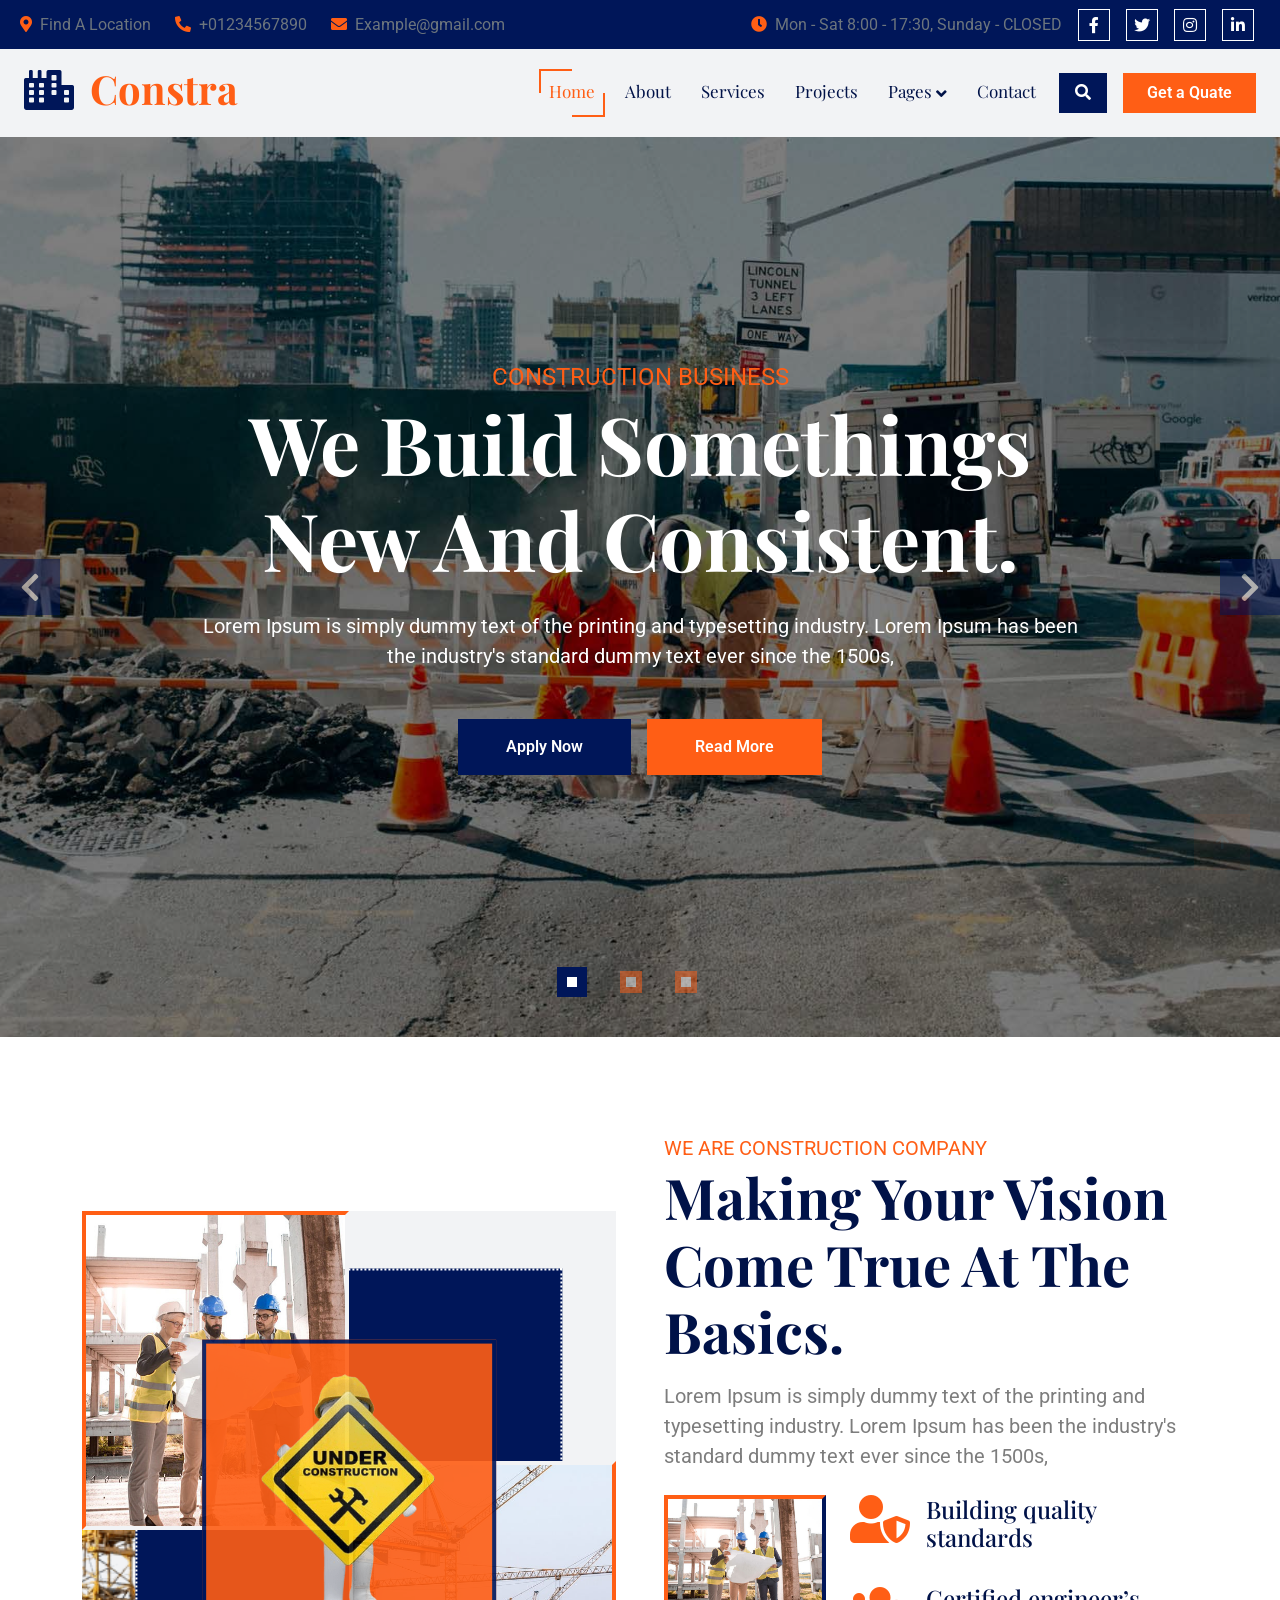
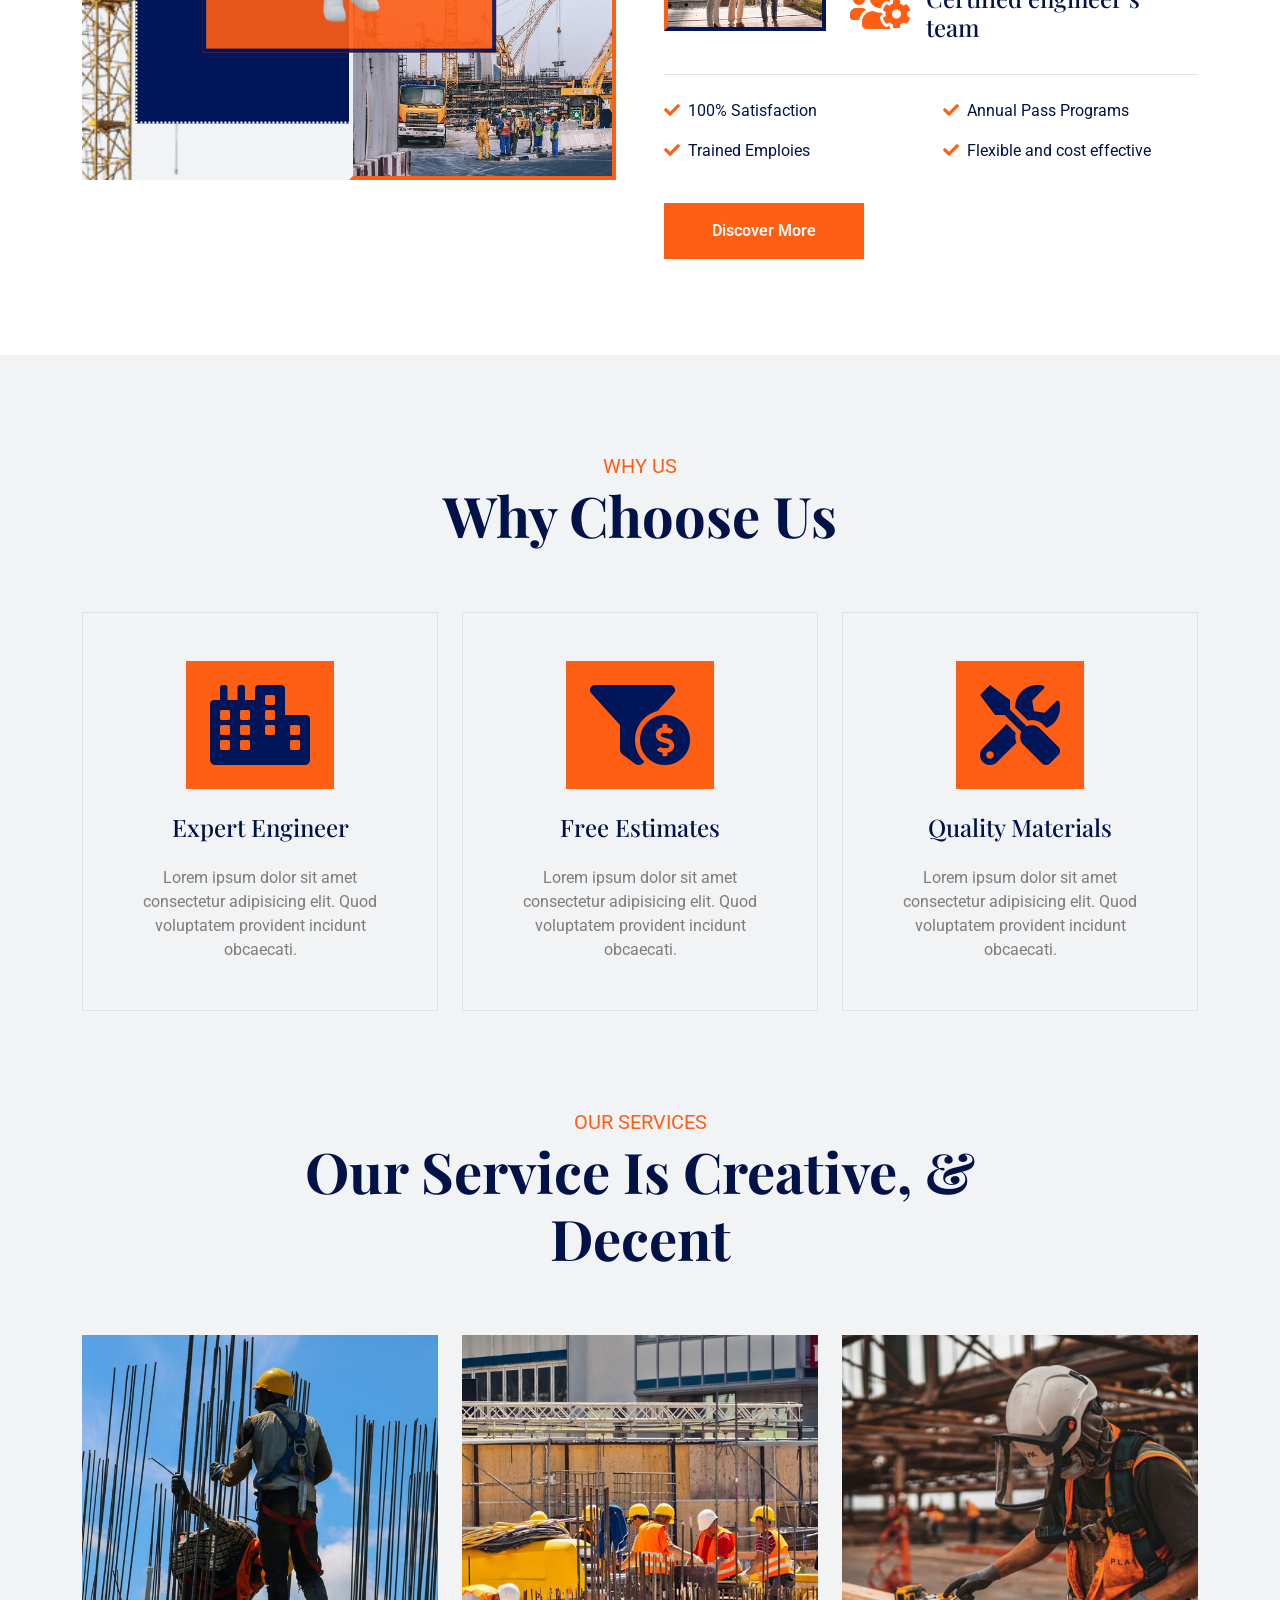
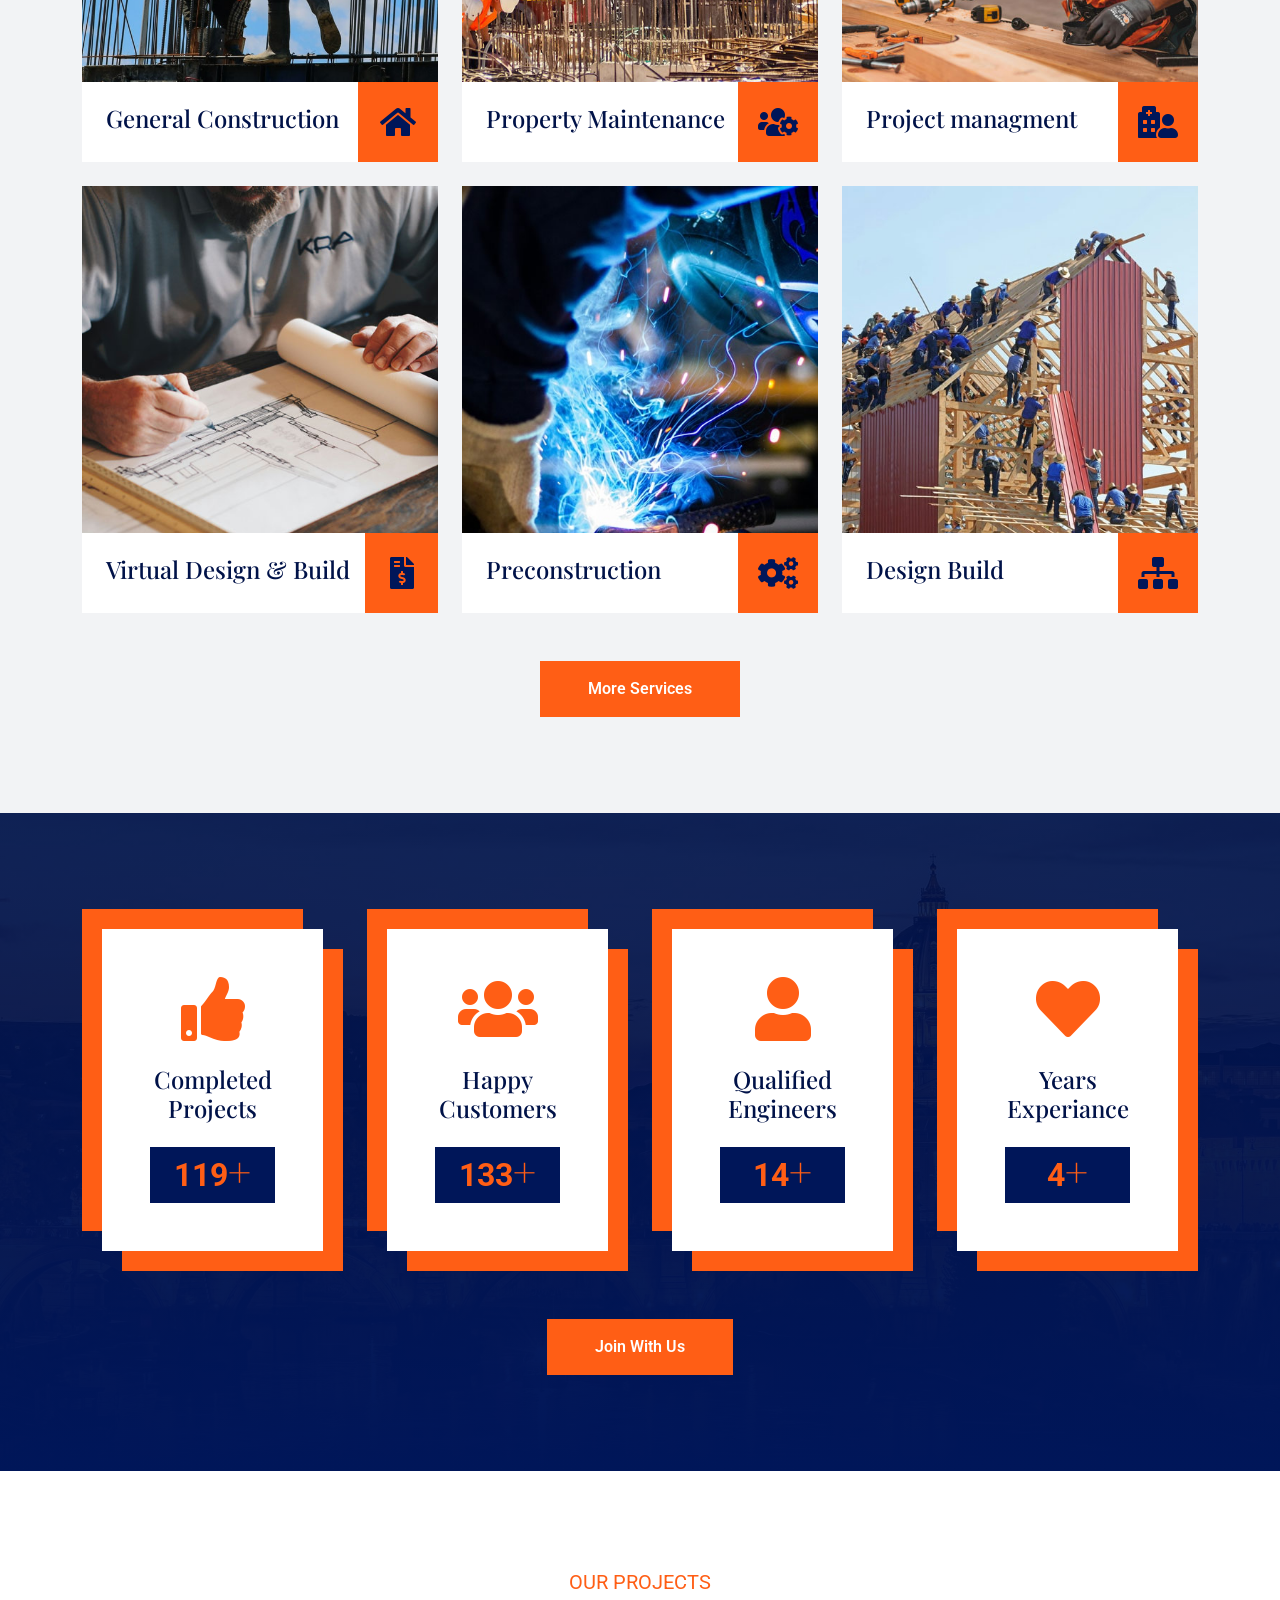
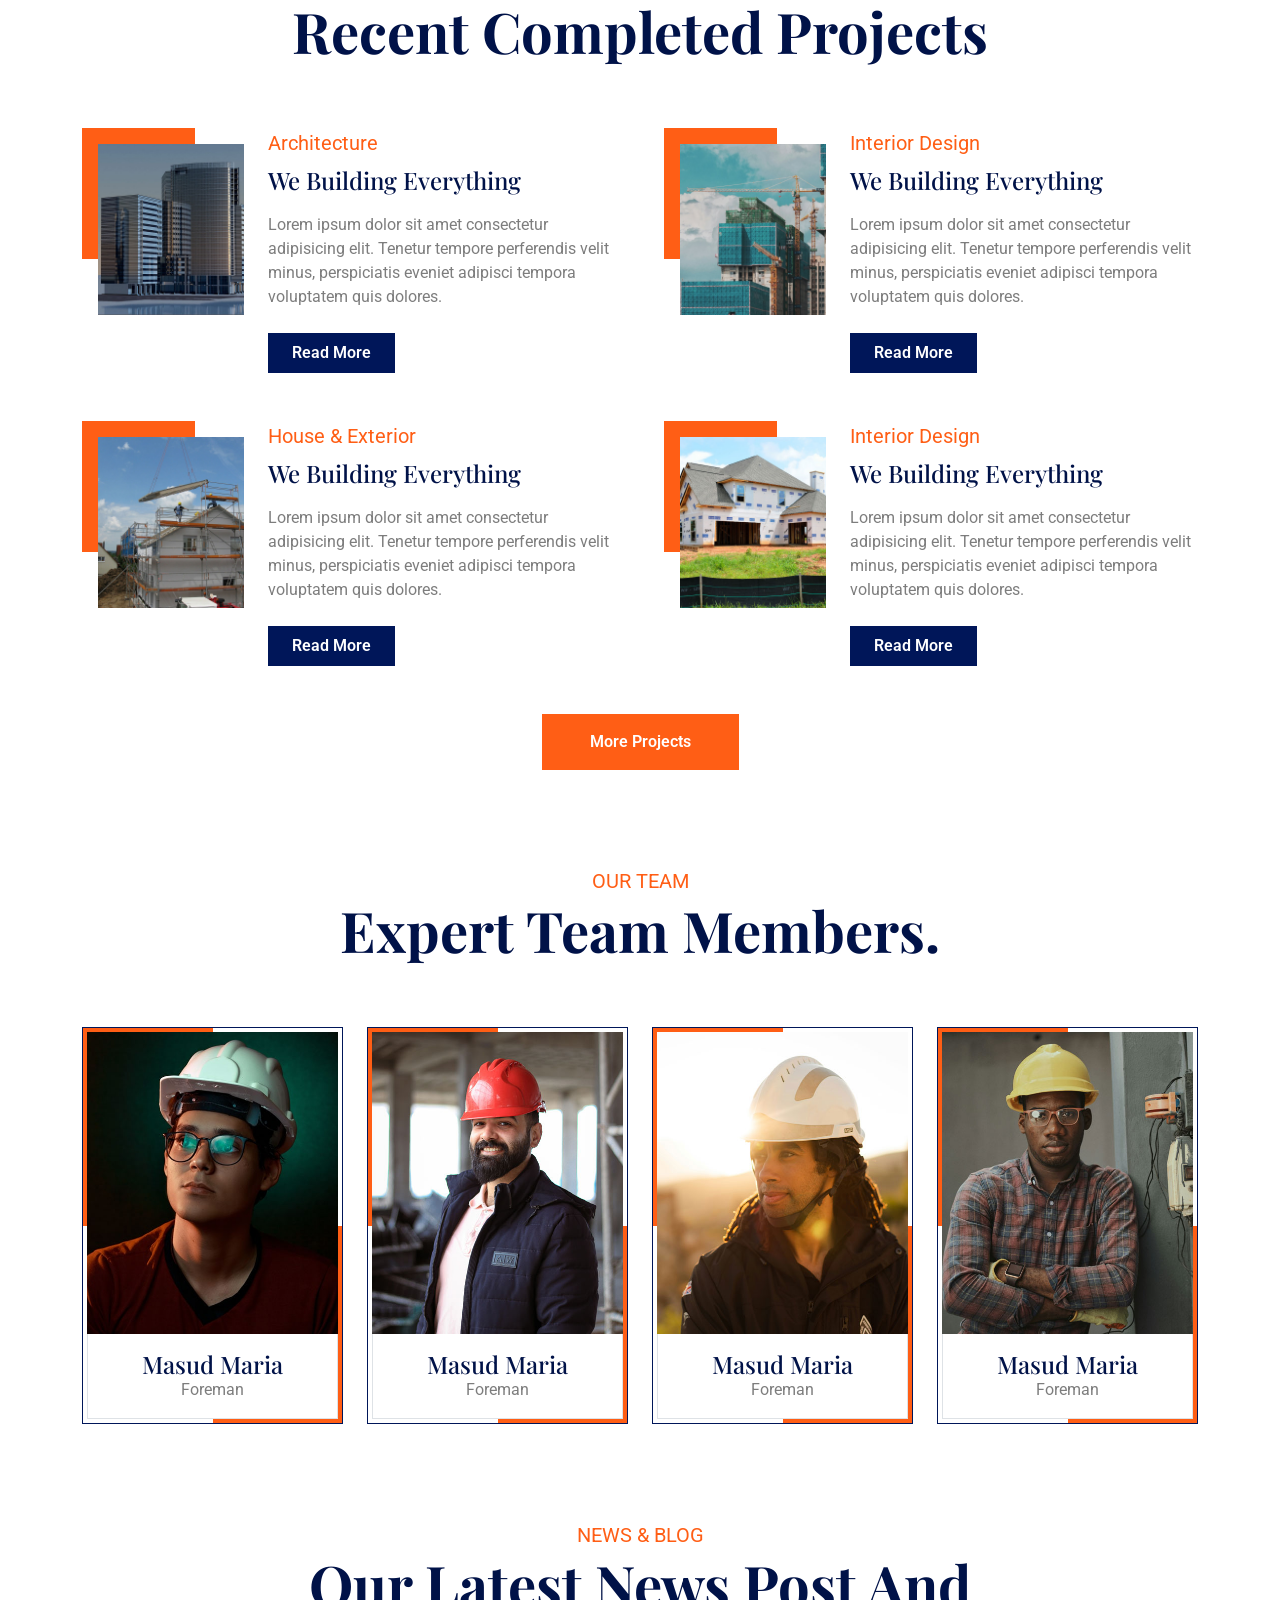
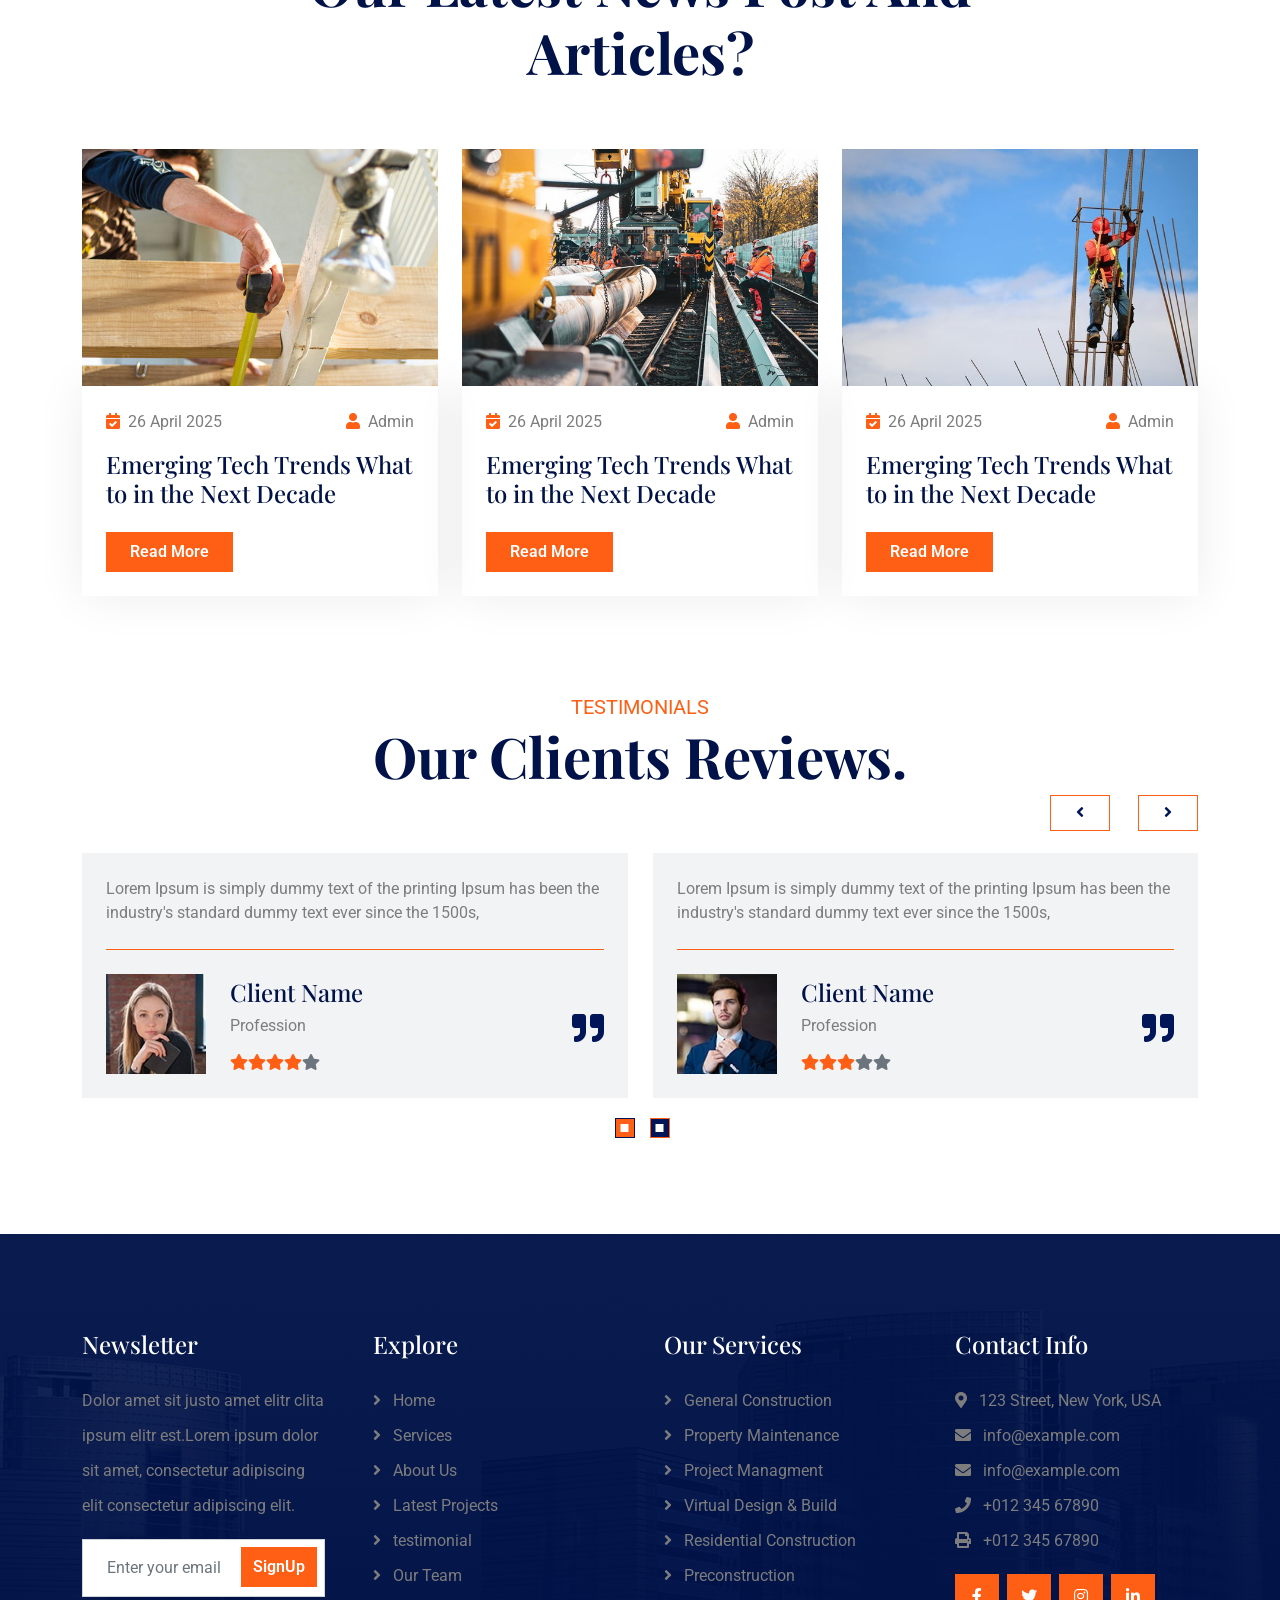
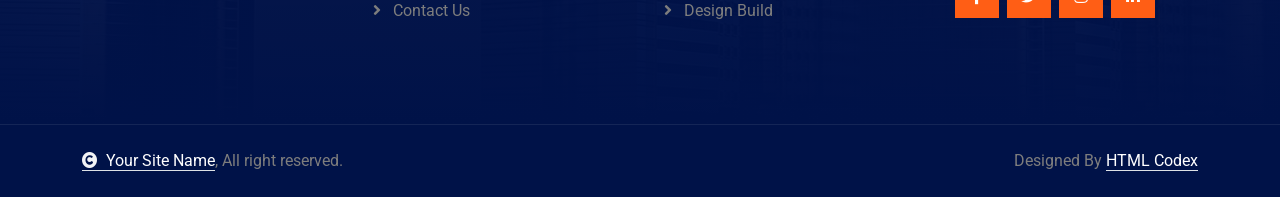
==== index.html @ 6751f4f8 "HTML HTML FILES" ====
<!DOCTYPE html>
<html lang="en">

    <head>
        <meta charset="utf-8">
        <title>Constra - Building Construction Website Template</title>
        <meta content="width=device-width, initial-scale=1.0" name="viewport">
        <meta content="" name="keywords">
        <meta content="" name="description">

        <!-- Google Web Fonts -->
        <link rel="preconnect" href="https://fonts.googleapis.com">
        <link rel="preconnect" href="https://fonts.gstatic.com" crossorigin>
        <link href="https://fonts.googleapis.com/css2?family=Playfair+Display:ital,wght@0,400..900;1,400..900&family=Roboto:wght@400;500;700&display=swap" rel="stylesheet"> 

        <!-- Icon Font Stylesheet -->
        <link rel="stylesheet" href="https://use.fontawesome.com/releases/v5.15.4/css/all.css"/>
        <link href="https://cdn.jsdelivr.net/npm/bootstrap-icons@1.4.1/font/bootstrap-icons.css" rel="stylesheet">

        <!-- Libraries Stylesheet -->
        <link rel="stylesheet" href="https://cdnjs.cloudflare.com/ajax/libs/animate.css/4.1.1/animate.min.css"/>
        <link href="lib/animate/animate.min.css" rel="stylesheet">
        <link href="lib/owlcarousel/assets/owl.carousel.min.css" rel="stylesheet">
        <link href="lib/lightbox/css/lightbox.min.css" rel="stylesheet">


        <!-- Customized Bootstrap Stylesheet -->
        <link href="css/bootstrap.min.css" rel="stylesheet">

        <!-- Template Stylesheet -->
        <link href="css/style.css" rel="stylesheet">
    </head>

    <body>

        <!-- Spinner Start -->
        <div id="spinner" class="show bg-white position-fixed translate-middle w-100 vh-100 top-50 start-50 d-flex align-items-center justify-content-center">
            <div class="spinner-border text-primary" style="width: 3rem; height: 3rem;" role="status">
                <span class="sr-only">Loading...</span>
            </div>
        </div>
        <!-- Spinner End -->


        <!-- Topbar Start -->
        <div class="container-fluid topbar d-none d-xl-block w-100">
            <div class="row gx-0 align-items-center" style="height: 45px;">
                <div class="col-lg-6 text-center text-lg-start mb-lg-0">
                    <div class="d-flex flex-wrap">
                        <a href="#" class="text-muted me-4"><i class="fas fa-map-marker-alt text-secondary me-2"></i>Find A Location</a>
                        <a href="#" class="text-muted me-4"><i class="fas fa-phone-alt text-secondary me-2"></i>+01234567890</a>
                        <a href="#" class="text-muted me-0"><i class="fas fa-envelope text-secondary me-2"></i>Example@gmail.com</a>
                    </div>
                </div>
                <div class="col-lg-6 text-center text-lg-end">
                    <div class="d-flex align-items-center justify-content-end">
                        <a href="#" class="text-muted me-3"><i class="fas fa-clock text-secondary me-2"></i>Mon - Sat 8:00 - 17:30, Sunday - CLOSED</a>
                        <a href="#" class="btn btn-primary btn-square border border-white me-3"><i class="fab fa-facebook-f"></i></a>
                        <a href="#" class="btn btn-primary btn-square border border-white me-3"><i class="fab fa-twitter"></i></a>
                        <a href="#" class="btn btn-primary btn-square border border-white me-3"><i class="fab fa-instagram"></i></a>
                        <a href="#" class="btn btn-primary btn-square border border-white me-3"><i class="fab fa-linkedin-in"></i></a>
                    </div>
                </div>
            </div>
        </div>
        <!-- Topbar End -->


        <!-- Navbar & Hero Start -->
        <div class="container-fluid sticky-top px-0">
            <nav class="navbar navbar-expand-lg navbar-dark bg-light py-3 px-4">
                <a href="index.html" class="navbar-brand p-0">
                    <h1 class="text-secondary display-6"><i class="fas fa-city text-primary me-3"></i>Constra</h1>
                    <!-- <img src="img/logo.png" alt="Logo"> -->
                </a>
                <button class="navbar-toggler" type="button" data-bs-toggle="collapse" data-bs-target="#navbarCollapse">
                    <span class="fa fa-bars"></span>
                </button>
                <div class="collapse navbar-collapse" id="navbarCollapse">
                    <div class="navbar-nav ms-auto pt-2 pt-lg-0">
                        <a href="index.html" class="nav-item nav-link active">Home</a>
                        <a href="about.html" class="nav-item nav-link">About</a>
                        <a href="service.html" class="nav-item nav-link">Services</a>
                        <a href="project.html" class="nav-item nav-link">Projects</a>
                        <div class="nav-item dropdown">
                            <a href="#" class="nav-link dropdown-toggle text-dark" data-bs-toggle="dropdown">Pages</a>
                            <div class="dropdown-menu m-lg-0">
                                <a href="feature.html" class="dropdown-item">Our Features</a>
                                <a href="blog.html" class="dropdown-item">Our Blog</a>
                                <a href="team.html" class="dropdown-item">Our Team</a>
                                <a href="testimonial.html" class="dropdown-item">Testimonial</a>
                                <a href="404.html" class="dropdown-item">404 Page</a>
                            </div>
                        </div>
                        <a href="contact.html" class="nav-item nav-link">Contact</a>
                    </div>
                    <div class="d-flex align-items-center flex-nowrap pt-3  pt-lg-0 ms-lg-2">
                        <button class="btn btn-primary py-2 px-3" data-bs-toggle="modal" data-bs-target="#searchModal"><i class="fas fa-search"></i></button>
                        <a href="#" class="btn btn-secondary py-2 px-4 ms-3 flex-wrap flex-sm-shrink-0">Get a Quate</a>
                    </div>
                </div>
            </nav>
        </div>
        <!-- Navbar & Hero End -->

        <!-- Modal Search Start -->
        <div class="modal fade" id="searchModal" tabindex="-1" aria-labelledby="exampleModalLabel" aria-hidden="true">
            <div class="modal-dialog modal-fullscreen">
                <div class="modal-content rounded-0">
                    <div class="modal-header">
                        <h4 class="modal-title mb-0" id="exampleModalLabel">Search by keyword</h4>
                        <button type="button" class="btn-close" data-bs-dismiss="modal" aria-label="Close"></button>
                    </div>
                    <div class="modal-body d-flex align-items-center">
                        <div class="input-group w-75 mx-auto d-flex">
                            <input type="search" class="form-control p-3" placeholder="keywords" aria-describedby="search-icon-1">
                            <span id="search-icon-1" class="input-group-text p-3"><i class="fa fa-search"></i></span>
                        </div>
                    </div>
                </div>
            </div>
        </div>
        <!-- Modal Search End -->

        <!-- Carousel Start -->
        <div class="container-fluid overflow-hidden px-0">
            <div id="carouselId" class="carousel slide" data-bs-ride="carousel">
                <ol class="carousel-indicators fadeInUp animate__animated" data-animation="fadeInUp" data-delay="1s" style="animation-delay: 1s;">
                    <li data-bs-target="#carouselId" data-bs-slide-to="0" class="active" aria-current="true" aria-label="First slide"></li>
                    <li data-bs-target="#carouselId" data-bs-slide-to="1" aria-label="Second slide"></li>
                    <li data-bs-target="#carouselId" data-bs-slide-to="2" aria-label="Third slide"></li>
                </ol>
                <div class="carousel-inner" role="listbox">
                    <div class="carousel-item active">
                        <img src="img/carousel-1.jpg" class="img-fluid w-100" alt="First slide"/>
                        <div class="carousel-caption">
                            <p class="text-uppercase text-secondary fs-4 mb-0 fadeInUp animate__animated" data-animation="fadeInUp" data-delay="1s" style="animation-delay: 1s;">Construction Business</p>
                            <h1 class="display-1 text-capitalize text-white mb-4 fadeInUp animate__animated" data-animation="fadeInUp" data-delay="1.3s" style="animation-delay: 1.3s;">We build somethings new and consistent.</h1>
                            <p class="mb-5 fs-5 fadeInUp animate__animated" data-animation="fadeInUp" data-delay="1.5s" style="animation-delay: 1.5s;">Lorem Ipsum is simply dummy text of the printing and typesetting industry. Lorem Ipsum has been the industry's standard dummy text ever since the 1500s, 
                            </p>
                            <div class="d-flex justify-content-center">
                                <a class="btn btn-primary d-flex py-3 px-5 me-2 flex-shrink-0 fadeInUp animate__animated" data-animation="fadeInUp" data-delay="1.5s" style="animation-delay: 1.7s;" href="#">Apply Now</a>
                                <a class="btn btn-secondary d-inline-block py-3 px-5 ms-2 flex-shrink-0 fadeInUp animate__animated" data-animation="fadeInUp" data-delay="1.5s" style="animation-delay: 1.7s;" href="#">Read More</a>
                            </div>
                        </div>
                    </div>
                    <div class="carousel-item">
                        <img src="img/carousel-2.jpg" class="img-fluid w-100" alt="Second slide"/>
                        <div class="carousel-caption">
                            <p class="text-uppercase text-secondary fs-4 mb-0 fadeInUp animate__animated" data-animation="fadeInUp" data-delay="1s" style="animation-delay: 1s;">Construction Business</p>
                            <h1 class="display-1 text-capitalize text-white mb-4 fadeInUp animate__animated" data-animation="fadeInUp" data-delay="1.3s" style="animation-delay: 1.3s;">We build somethings new and consistent.</h1>
                            <p class="mb-5 fs-5 fadeInUp animate__animated" data-animation="fadeInUp" data-delay="1.5s" style="animation-delay: 1.5s;">Lorem Ipsum is simply dummy text of the printing and typesetting industry. Lorem Ipsum has been the industry's standard dummy text ever since the 1500s, 
                            </p>
                            <div class="d-flex justify-content-center">
                                <a class="btn btn-primary d-flex py-3 px-5 me-2 flex-shrink-0 fadeInUp animate__animated" data-animation="fadeInUp" data-delay="1.5s" style="animation-delay: 1.7s;" href="#">Apply Now</a>
                                <a class="btn btn-secondary d-inline-block py-3 px-5 ms-2 flex-shrink-0 fadeInUp animate__animated" data-animation="fadeInUp" data-delay="1.5s" style="animation-delay: 1.7s;" href="#">Read More</a>
                            </div>
                        </div>
                    </div>
                    <div class="carousel-item">
                        <img src="img/carousel-3.jpg" class="img-fluid w-100" alt="Third slide"/>
                        <div class="carousel-caption">
                            <p class="text-uppercase text-secondary fs-4 mb-0 fadeInUp animate__animated" data-animation="fadeInUp" data-delay="1s" style="animation-delay: 1s;">Construction Business</p>
                            <h1 class="display-1 text-capitalize text-white mb-4 fadeInUp animate__animated" data-animation="fadeInUp" data-delay="1.3s" style="animation-delay: 1.3s;">We build somethings new and consistent.</h1>
                            <p class="mb-5 fs-5 fadeInUp animate__animated" data-animation="fadeInUp" data-delay="1.5s" style="animation-delay: 1.5s;">Lorem Ipsum is simply dummy text of the printing and typesetting industry. Lorem Ipsum has been the industry's standard dummy text ever since the 1500s, 
                            </p>
                            <div class="d-flex justify-content-center">
                                <a class="btn btn-primary d-flex py-3 px-5 me-2 flex-shrink-0 fadeInUp animate__animated" data-animation="fadeInUp" data-delay="1.5s" style="animation-delay: 1.7s;" href="#">Apply Now</a>
                                <a class="btn btn-secondary d-inline-block py-3 px-5 ms-2 flex-shrink-0 fadeInUp animate__animated" data-animation="fadeInUp" data-delay="1.5s" style="animation-delay: 1.7s;" href="#">Read More</a>
                            </div>
                        </div>
                    </div>
                </div>
                <button class="carousel-control-prev" type="button" data-bs-target="#carouselId" data-bs-slide="prev">
                    <span class="carousel-control-prev-icon btn-lg-square fadeInLeft animate__animated" aria-hidden="true" data-animation="fadeInLeft" data-delay="1.1s" style="animation-delay: 1.3s;"><i class="fas fa-chevron-left fa-2x"></i></span>
                    <span class="visually-hidden">Previous</span>
                </button>
                <button class="carousel-control-next" type="button" data-bs-target="#carouselId" data-bs-slide="next">
                    <span class="carousel-control-next-icon btn-lg-square fadeInRight animate__animated" aria-hidden="true" data-animation="fadeInRight" data-delay="1.1s" style="animation-delay: 1.3s;"><i class="fas fa-chevron-right fa-2x"></i></span>
                    <span class="visually-hidden">Next</span>
                </button>
            </div>
        </div>
        <!-- Carousel End -->

        <!-- About Start -->
        <div class="container-fluid about py-5">
            <div class="container py-5">
                <div class="row g-5 align-items-center">
                    <div class="col-xl-6 wow fadeInLeft" data-wow-delay="0.1s">
                        <div class="about-item-image d-flex">
                            <img src="img/about.jpg" class="img-1 img-fluid w-50"  alt="">
                            <img src="img/about-3.jpg" class="img-2 img-fluid w-50"  alt="">
                            <div class="about-item-image-content">
                                <img src="img/about-1.png" class="img-fluid w-100 h-100" style="object-fit: cover;" alt="">
                            </div>
                        </div>
                    </div>
                    <div class="col-xl-6 wow fadeInRight" data-wow-delay="0.1s">
                        <div class="about-item-content">
                            <p class="text-uppercase text-secondary fs-5 mb-0">WE ARE CONSTRUCTION COMPANY</p>
                            <h2 class="display-4 text-capitalize mb-3">Making your vision come true at the basics.</h2>
                            <p class="mb-4 fs-5">Lorem Ipsum is simply dummy text of the printing and typesetting industry. Lorem Ipsum has been the industry's standard dummy text ever since the 1500s, 
                            </p>
                            <div class="pb-4 mb-4 border-bottom">
                                <div class="row g-4">
                                    <div class="col-lg-4">
                                        <div class="about-item-content-img">
                                            <img src="img/about-2.jpg" class="img-fluid w-100" alt="">
                                        </div>
                                    </div>
                                    <div class="col-lg-8">
                                        <div class="d-flex mb-4">
                                            <div class="text-secondary">
                                                <i class="fas fa-user-shield fa-3x"></i>
                                            </div>
                                            <h4 class="ms-3">Building quality standards</h4>
                                        </div>
                                        <div class="d-flex">
                                            <div class="text-secondary">
                                                <i class="fas fa-users-cog fa-3x"></i>
                                            </div>
                                            <h4 class="ms-3">Certified engineer’s team</h4>
                                        </div>
                                    </div>
                                </div>
                            </div>
                            <div class="row gy-0 gx-4 justify-content-between pb-4">
                                <div class="col-lg-6">
                                    <p class="text-dark"><i class="fas fa-check text-secondary me-1"></i> 100% Satisfaction</p>
                                    <p class="text-dark"><i class="fas fa-check text-secondary me-1"></i> Trained Emploies</p>
                                </div>
                                <div class="col-lg-6">
                                    <p class="text-dark"><i class="fas fa-check text-secondary me-1"></i> Annual Pass Programs</p>
                                    <p class="text-dark mb-0"><i class="fas fa-check text-secondary me-1"></i> Flexible and cost effective</p>
                                </div>
                            </div>
                            <a class="btn btn-secondary d-inline-block py-3 px-5 me-2 flex-shrink-0 wow fadeInUp" data-wow-delay="0.1s" href="#">Discover More</a>
                        </div>
                    </div>
                </div>
            </div>
        </div>
        <!-- About End -->

        <!-- Features Start -->
        <div class="container-fluid feature bg-light py-5">
            <div class="container py-5">
                <div class="text-center mx-auto pb-5 wow fadeInUp" data-wow-delay="0.2s" style="max-width: 800px;">
                    <p class="text-uppercase text-secondary fs-5 mb-0">WHy US</p>
                    <h2 class="display-4 text-capitalize mb-3">Why Choose Us</h2>
                </div>
                <div class="row g-4">
                    <div class="col-lg-4 wow fadeInUp" data-wow-delay="0.2s">
                        <div class="feature-item text-center border p-5">
                            <div class="feature-img bg-secondary d-inline-flex p-4">
                                <i class="fas fa-city text-primary fa-5x"></i>
                            </div>
                            <a href="#" class="h4 d-block my-4">Expert Engineer</a>
                            <p class="mb-0">Lorem ipsum dolor sit amet consectetur adipisicing elit. Quod voluptatem provident incidunt obcaecati.</p>
                        </div>
                    </div>
                    <div class="col-lg-4 wow fadeInUp" data-wow-delay="0.4s">
                        <div class="feature-item text-center border p-5">
                            <div class="feature-img bg-secondary d-inline-flex p-4">
                                <i class="fas fa-funnel-dollar text-primary fa-5x"></i>
                            </div>
                            <a href="#" class="h4 d-block my-4">Free Estimates</a>
                            <p class="mb-0">Lorem ipsum dolor sit amet consectetur adipisicing elit. Quod voluptatem provident incidunt obcaecati.</p>
                        </div>
                    </div>
                    <div class="col-lg-4 wow fadeInUp" data-wow-delay="0.6s">
                        <div class="feature-item text-center border p-5">
                            <div class="feature-img bg-secondary d-inline-flex p-4">
                                <i class="fas fa-tools text-primary fa-5x"></i>
                            </div>
                            <a href="#" class="h4 d-block my-4">Quality Materials</a>
                            <p class="mb-0">Lorem ipsum dolor sit amet consectetur adipisicing elit. Quod voluptatem provident incidunt obcaecati.</p>
                        </div>
                    </div>
                </div>
            </div>
        </div>
        <!-- Features End -->


        <!-- Services Start -->
        <div class="container-fluid service bg-light pb-5">
            <div class="container pb-5">
                <div class="text-center mx-auto pb-5 wow fadeInUp" data-wow-delay="0.2s" style="max-width: 800px;">
                    <p class="text-uppercase text-secondary fs-5 mb-0">Our Services</p>
                    <h2 class="display-4 text-capitalize mb-3">our service is creative, & decent</h2>
                </div>
                <div class="row g-4">
                    <div class="col-lg-4 wow fadeInUp" data-wow-delay="0.2s">
                        <div class="service-item">
                            <div class="service-img">
                                <img src="img/service-1.jpg" class="img-fluid w-100" alt="Image">
                            </div>
                            <div class="service-content text-center p-4">
                                <div class="bg-secondary btn-xl-square mx-auto" style="width: 120px; height: 120px;">
                                    <i class="fas fa-home text-primary fa-4x"></i>
                                </div>
                                <a href="#" class="d-block fs-4 my-4">General Construction</a>
                                <p class="text-white mb-4">Lorem ipsum dolor sit amet consectetur adipisicing elit. Mollitia, minima!</p>
                                <a class="btn btn-secondary py-2 px-4" href="#">Read More</a>
                            </div>
                            <div class="service-tytle">
                                <div class="d-flex align-items-center ps-4 w-100">
                                    <h4>General Construction</h4>
                                </div>
                                <div class="btn-xl-square bg-secondary p-4" style="width: 80px; height: 80px;">
                                    <i class="fas fa-home text-primary fa-2x"></i>
                                </div>
                            </div>
                        </div>
                    </div>
                    <div class="col-lg-4 wow fadeInUp" data-wow-delay="0.4s">
                        <div class="service-item">
                            <div class="service-img">
                                <img src="img/service-2.jpg" class="img-fluid w-100" alt="Image">
                            </div>
                            <div class="service-content text-center p-4">
                                <div class="bg-secondary btn-xl-square mx-auto" style="width: 120px; height: 120px;">
                                    <i class="fas fa-users-cog text-primary fa-4x"></i>
                                </div>
                                <a href="#" class="d-block fs-4 my-4">Property Maintenance</a>
                                <p class="text-white mb-4">Lorem ipsum dolor sit amet consectetur adipisicing elit. Mollitia, minima!</p>
                                <a class="btn btn-secondary py-2 px-4" href="#">Read More</a>
                            </div>
                            <div class="service-tytle">
                                <div class="d-flex align-items-center justify-content-start ps-4 w-100">
                                    <h4>Property Maintenance</h4>
                                </div>
                                <div class="btn-xl-square bg-secondary p-4" style="width: 80px; height: 80px;">
                                    <i class="fas fa-users-cog text-primary fa-2x"></i>
                                </div>
                            </div>
                        </div>
                    </div>
                    <div class="col-lg-4 wow fadeInUp" data-wow-delay="0.6s">
                        <div class="service-item">
                            <div class="service-img">
                                <img src="img/service-3.jpg" class="img-fluid w-100" alt="Image">
                            </div>
                            <div class="service-content text-center p-4">
                                <div class="bg-secondary btn-xl-square mx-auto" style="width: 120px; height: 120px;">
                                    <i class="fas fa-hospital-user text-primary fa-4x"></i>
                                </div>
                                <a href="#" class="d-block fs-4 my-4">Project managment</a>
                                <p class="text-white mb-4">Lorem ipsum dolor sit amet consectetur adipisicing elit. Mollitia, minima!</p>
                                <a class="btn btn-secondary py-2 px-4" href="#">Read More</a>
                            </div>
                            <div class="service-tytle">
                                <div class="d-flex align-items-center justify-content-start ps-4 w-100">
                                    <h4>Project managment</h4>
                                </div>
                                <div class="btn-xl-square bg-secondary p-4" style="width: 80px; height: 80px;">
                                    <i class="fas fa-hospital-user text-primary fa-2x"></i>
                                </div>
                            </div>
                        </div>
                    </div>
                    <div class="col-lg-4 wow fadeInUp" data-wow-delay="0.2s">
                        <div class="service-item">
                            <div class="service-img">
                                <img src="img/service-4.jpg" class="img-fluid w-100" alt="Image">
                            </div>
                            <div class="service-content text-center p-4">
                                <div class="bg-secondary btn-xl-square mx-auto" style="width: 100px; height: 100px;">
                                    <i class="fas fa-file-invoice-dollar text-primary fa-4x"></i>
                                </div>
                                <a href="#" class="d-block fs-4 my-4">Virtual Design & Build</a>
                                <p class="text-white mb-4">Lorem ipsum dolor sit amet consectetur adipisicing elit. Mollitia, minima!</p>
                                <a class="btn btn-secondary py-2 px-4" href="#">Read More</a>
                            </div>
                            <div class="service-tytle">
                                <div class="d-flex align-items-center justify-content-start ps-4 w-100">
                                    <h4>Virtual Design & Build</h4>
                                </div>
                                <div class="btn-xl-square bg-secondary p-4" style="width: 80px; height: 80px;">
                                    <i class="fas fa-file-invoice-dollar text-primary fa-2x"></i>
                                </div>
                            </div>
                        </div>
                    </div>
                    <div class="col-lg-4 wow fadeInUp" data-wow-delay="0.4s">
                        <div class="service-item">
                            <div class="service-img">
                                <img src="img/service-5.jpg" class="img-fluid w-100" alt="Image">
                            </div>
                            <div class="service-content text-center p-4">
                                <div class="bg-secondary btn-xl-square mx-auto" style="width: 100px; height: 100px;">
                                    <i class="fas fa-cogs text-primary fa-4x"></i>
                                </div>
                                <a href="#" class="d-block fs-4 my-4">Preconstruction</a>
                                <p class="text-white mb-4">Lorem ipsum dolor sit amet consectetur adipisicing elit. Mollitia, minima!</p>
                                <a class="btn btn-secondary py-2 px-4" href="#">Read More</a>
                            </div>
                            <div class="service-tytle">
                                <div class="d-flex align-items-center justify-content-start ps-4 w-100">
                                    <h4>Preconstruction</h4>
                                </div>
                                <div class="btn-xl-square bg-secondary p-4" style="width: 80px; height: 80px;">
                                    <i class="fas fa-cogs text-primary fa-2x"></i>
                                </div>
                            </div>
                        </div>
                    </div>
                    <div class="col-lg-4 wow fadeInUp" data-wow-delay="0.6s">
                        <div class="service-item">
                            <div class="service-img">
                                <img src="img/service-6.jpg" class="img-fluid w-100" alt="Image">
                            </div>
                            <div class="service-content text-center p-4">
                                <div class="bg-secondary btn-xl-square mx-auto" style="width: 100px; height: 100px;">
                                    <i class="fas fa-sitemap text-primary fa-4x"></i>
                                </div>
                                <a href="#" class="d-block fs-4 my-4">Design Build</a>
                                <p class="text-white mb-4">Lorem ipsum dolor sit amet consectetur adipisicing elit. Mollitia, minima!</p>
                                <a class="btn btn-secondary py-2 px-4" href="#">Read More</a>
                            </div>
                            <div class="service-tytle">
                                <div class="d-flex align-items-center justify-content-start ps-4 w-100">
                                    <h4>Design Build</h4>
                                </div>
                                <div class="btn-xl-square bg-secondary p-4" style="width: 80px; height: 80px;">
                                    <i class="fas fa-sitemap text-primary fa-2x"></i>
                                </div>
                            </div>
                        </div>
                    </div>
                    <div class="col-12 text-center wow fadeInUp" data-wow-delay="0.2s">
                        <a class="btn btn-secondary py-3 px-5 mt-4" href="#">More Services</a>
                    </div>
                </div>
            </div>
        </div>
        <!-- Services End -->

        <!-- Fact Counter -->
        <div class="container-fluid counter py-5">
            <div class="container py-5">
                <div class="row g-4">
                    <div class="col-lg-6 col-xl-3 wow fadeInUp" data-wow-delay="0.2s">
                        <div class="counter-box">
                            <div class="counter-item">
                                <div class="counter-item-style"></div>
                                <div class="counter-item-inner p-5">
                                    <i class="fas fa-thumbs-up fa-4x text-secondary"></i>
                                    <h4 class="text-dark my-4">Completed Projects</h4>
                                    <div class="counter-counting">
                                        <span class="text-secondary fs-2 fw-bold" data-toggle="counter-up">456</span>
                                        <span class="h1 fw-bold text-secondary">+</span>
                                    </div>
                                </div>
                            </div>
                        </div>
                    </div>
                    <div class="col-lg-6 col-xl-3 wow fadeInUp" data-wow-delay="0.4s">
                        <div class="counter-box">
                            <div class="counter-item">
                                <div class="counter-item-style"></div>
                                <div class="counter-item-inner p-5">
                                    <i class="fas fa-users fa-4x text-secondary"></i>
                                    <h4 class="text-dark my-4">Happy Customers</h4>
                                    <div class="counter-counting">
                                        <span class="text-secondary fs-2 fw-bold" data-toggle="counter-up">513</span>
                                        <span class="h1 fw-bold text-secondary">+</span>
                                    </div>
                                </div>
                            </div>
                        </div>
                    </div>
                    <div class="col-lg-6 col-xl-3 wow fadeInUp" data-wow-delay="0.6s">
                        <div class="counter-box">
                            <div class="counter-item">
                                <div class="counter-item-style"></div>
                                <div class="counter-item-inner p-5">
                                    <i class="fas fa-user fa-4x text-secondary"></i>
                                    <h4 class="text-dark my-4">Qualified Engineers</h4>
                                    <div class="counter-counting">
                                        <span class="text-secondary fs-2 fw-bold" data-toggle="counter-up">53</span>
                                        <span class="h1 fw-bold text-secondary">+</span>
                                    </div>
                                </div>
                            </div>
                        </div>
                    </div>
                    <div class="col-lg-6 col-xl-3 wow fadeInUp" data-wow-delay="0.8s">
                        <div class="counter-box">
                            <div class="counter-item">
                                <div class="counter-item-style"></div>
                                <div class="counter-item-inner p-5">
                                    <i class="fas fa-heart fa-4x text-secondary"></i>
                                    <h4 class="text-dark my-4">Years Experiance</h4>
                                    <div class="counter-counting">
                                        <span class="text-secondary fs-2 fw-bold" data-toggle="counter-up">17</span>
                                        <span class="h1 fw-bold text-secondary">+</span>
                                    </div>
                                </div>
                            </div>
                        </div>
                    </div>
                    <div class="col-12 text-center pt-4 wow fadeInUp" data-wow-delay="0.9s">
                        <a class="counter-btn btn btn-secondary py-3 px-5" href="#">Join With Us</a>
                    </div>
                </div>
            </div>
        </div>
        <!-- Fact Counter -->

        <!-- Projects Start -->
        <div class="container-fluid project py-5">
            <div class="container py-5">
                <div class="text-center mx-auto pb-5 wow fadeInUp" data-wow-delay="0.2s" style="max-width: 800px;">
                    <p class="text-uppercase text-secondary fs-5 mb-0">Our Projects</p>
                    <h2 class="display-4 text-capitalize mb-3">Recent Completed Projects</h2>
                </div>
                <div class="row g-5">
                    <div class="col-lg-6 wow fadeInUp" data-wow-delay="0.2s">
                        <div class="project-item">
                            <div class="row g-4">
                                <div class="col-md-4">
                                    <div class="project-img">
                                        <img src="img/project-1.jpg" class="img-fluid w-100 pt-3 ps-3" alt="">
                                    </div>
                                </div>
                                <div class="col-md-8">
                                    <div class="project-content mb-4">
                                        <p class="fs-5 text-secondary mb-2">Architecture</p>
                                        <a href="#" class="h4">We Building Everything</a>
                                        <p class="mb-0 mt-3">Lorem ipsum dolor sit amet consectetur adipisicing elit. Tenetur tempore perferendis velit minus, perspiciatis eveniet adipisci tempora voluptatem quis dolores.</p>
                                    </div>
                                    <a class="btn btn-primary py-2 px-4" href="#">Read More</a>
                                </div>
                            </div>
                        </div>
                    </div>
                    <div class="col-lg-6 wow fadeInUp" data-wow-delay="0.4s">
                        <div class="project-item">
                            <div class="row g-4">
                                <div class="col-md-4">
                                    <div class="project-img">
                                        <img src="img/project-2.jpg" class="img-fluid w-100 pt-3 ps-3" alt="">
                                    </div>
                                </div>
                                <div class="col-md-8">
                                    <div class="project-content mb-4">
                                        <p class="fs-5 text-secondary mb-2">Interior Design</p>
                                        <a href="#" class="h4">We Building Everything</a>
                                        <p class="mb-0 mt-3">Lorem ipsum dolor sit amet consectetur adipisicing elit. Tenetur tempore perferendis velit minus, perspiciatis eveniet adipisci tempora voluptatem quis dolores.</p>
                                    </div>
                                    <a class="btn btn-primary py-2 px-4" href="#">Read More</a>
                                </div>
                            </div>
                        </div>
                    </div>
                    <div class="col-lg-6 wow fadeInUp" data-wow-delay="0.2s">
                        <div class="project-item">
                            <div class="row g-4">
                                <div class="col-md-4">
                                    <div class="project-img">
                                        <img src="img/project-3.jpg" class="img-fluid w-100 pt-3 ps-3" alt="">
                                    </div>
                                </div>
                                <div class="col-md-8">
                                    <div class="project-content mb-4">
                                        <p class="fs-5 text-secondary mb-2">House & Exterior</p>
                                        <a href="#" class="h4">We Building Everything</a>
                                        <p class="mb-0 mt-3">Lorem ipsum dolor sit amet consectetur adipisicing elit. Tenetur tempore perferendis velit minus, perspiciatis eveniet adipisci tempora voluptatem quis dolores.</p>
                                    </div>
                                    <a class="btn btn-primary py-2 px-4" href="#">Read More</a>
                                </div>
                            </div>
                        </div>
                    </div>
                    <div class="col-lg-6 wow fadeInUp" data-wow-delay="0.4s">
                        <div class="project-item">
                            <div class="row g-4">
                                <div class="col-md-4">
                                    <div class="project-img">
                                        <img src="img/project-4.jpg" class="img-fluid w-100 pt-3 ps-3" alt="">
                                    </div>
                                </div>
                                <div class="col-md-8">
                                    <div class="project-content mb-4">
                                        <p class="fs-5 text-secondary mb-2">Interior Design</p>
                                        <a href="#" class="h4">We Building Everything</a>
                                        <p class="mb-0 mt-3">Lorem ipsum dolor sit amet consectetur adipisicing elit. Tenetur tempore perferendis velit minus, perspiciatis eveniet adipisci tempora voluptatem quis dolores.</p>
                                    </div>
                                    <a class="btn btn-primary py-2 px-4" href="#">Read More</a>
                                </div>
                            </div>
                        </div>
                    </div>
                    <div class="col-12 text-center wow fadeInUp" data-wow-delay="0.2s">
                        <a class="btn btn-secondary py-3 px-5" href="#">More Projects</a>
                    </div>
                </div>
            </div>
        </div>
        <!-- Projects End -->

        <!-- Team Start -->
        <div class="container-fluid team pb-5">
            <div class="container pb-5">
                <div class="text-center mx-auto pb-5 wow fadeInUp" data-wow-delay="0.2s" style="max-width: 800px;">
                    <p class="text-uppercase text-secondary fs-5 mb-0">Our Team</p>
                    <h2 class="display-4 text-capitalize mb-3">Expert team members.</h2>
                </div>
                <div class="row g-4">
                    <div class="col-lg-3 wow fadeInUp" data-wow-delay="0.2s">
                        <div class="team-item border border-primary p-1">
                            <div class="team-border-style-1"></div>
                            <div class="team-border-style-2"></div>
                            <div class="team-border-style-3"></div>
                            <div class="team-border-style-4"></div>
                            <div class="team-img">
                                <img src="img/team-1.jpg" class="img-fluid w-100" alt="">
                                <div class="team-icon d-flex justify-content-around">
                                    <a class="btn btn-secondary btn-md-square text-white mx-3" href=""><i class="fab fa-facebook-f"></i></a>
                                    <a class="btn btn-secondary btn-md-square text-white me-3" href=""><i class="fab fa-twitter"></i></a>
                                    <a class="btn btn-secondary btn-md-square text-white me-3" href=""><i class="fab fa-linkedin-in"></i></a>
                                    <a class="btn btn-secondary btn-md-square text-white me-3" href=""><i class="fab fa-instagram"></i></a>
                                </div>
                            </div>
                            <div class="text-center border border-top-0 bg-white py-3">
                                <h4 class="mb-0">Masud Maria</h4>
                                <p class="mb-0">Foreman</p>
                            </div>
                        </div>
                    </div>
                    <div class="col-lg-3 wow fadeInUp" data-wow-delay="0.4s">
                        <div class="team-item border border-primary p-1">
                            <div class="team-border-style-1"></div>
                            <div class="team-border-style-2"></div>
                            <div class="team-border-style-3"></div>
                            <div class="team-border-style-4"></div>
                            <div class="team-img">
                                <img src="img/team-2.jpg" class="img-fluid w-100" alt="">
                                <div class="team-icon d-flex justify-content-around">
                                    <a class="btn btn-secondary btn-md-square text-white mx-3" href=""><i class="fab fa-facebook-f"></i></a>
                                    <a class="btn btn-secondary btn-md-square text-white me-3" href=""><i class="fab fa-twitter"></i></a>
                                    <a class="btn btn-secondary btn-md-square text-white me-3" href=""><i class="fab fa-linkedin-in"></i></a>
                                    <a class="btn btn-secondary btn-md-square text-white me-3" href=""><i class="fab fa-instagram"></i></a>
                                </div>
                            </div>
                            <div class="text-center border border-top-0 bg-white py-3">
                                <h4 class="mb-0">Masud Maria</h4>
                                <p class="mb-0">Foreman</p>
                            </div>
                        </div>
                    </div>
                    <div class="col-lg-3 wow fadeInUp" data-wow-delay="0.6s">
                        <div class="team-item border border-primary p-1">
                            <div class="team-border-style-1"></div>
                            <div class="team-border-style-2"></div>
                            <div class="team-border-style-3"></div>
                            <div class="team-border-style-4"></div>
                            <div class="team-img">
                                <img src="img/team-3.jpg" class="img-fluid w-100" alt="">
                                <div class="team-icon d-flex justify-content-around">
                                    <a class="btn btn-secondary btn-md-square text-white mx-3" href=""><i class="fab fa-facebook-f"></i></a>
                                    <a class="btn btn-secondary btn-md-square text-white me-3" href=""><i class="fab fa-twitter"></i></a>
                                    <a class="btn btn-secondary btn-md-square text-white me-3" href=""><i class="fab fa-linkedin-in"></i></a>
                                    <a class="btn btn-secondary btn-md-square text-white me-3" href=""><i class="fab fa-instagram"></i></a>
                                </div>
                            </div>
                            <div class="text-center border border-top-0 bg-white py-3">
                                <h4 class="mb-0">Masud Maria</h4>
                                <p class="mb-0">Foreman</p>
                            </div>
                        </div>
                    </div>
                    <div class="col-lg-3 wow fadeInUp" data-wow-delay="0.8s">
                        <div class="team-item border border-primary p-1">
                            <div class="team-border-style-1"></div>
                            <div class="team-border-style-2"></div>
                            <div class="team-border-style-3"></div>
                            <div class="team-border-style-4"></div>
                            <div class="team-img">
                                <img src="img/team-4.jpg" class="img-fluid w-100" alt="">
                                <div class="team-icon d-flex justify-content-around">
                                    <a class="btn btn-secondary btn-md-square text-white mx-3" href=""><i class="fab fa-facebook-f"></i></a>
                                    <a class="btn btn-secondary btn-md-square text-white me-3" href=""><i class="fab fa-twitter"></i></a>
                                    <a class="btn btn-secondary btn-md-square text-white me-3" href=""><i class="fab fa-linkedin-in"></i></a>
                                    <a class="btn btn-secondary btn-md-square text-white me-3" href=""><i class="fab fa-instagram"></i></a>
                                </div>
                            </div>
                            <div class="text-center border border-top-0 bg-white py-3">
                                <h4 class="mb-0">Masud Maria</h4>
                                <p class="mb-0">Foreman</p>
                            </div>
                        </div>
                    </div>
                </div>
            </div>
        </div>
        <!-- Team End -->

        <!-- Blog Start -->
        <div class="container-fluid blog pb-5">
            <div class="container pb-5">
                <div class="text-center mx-auto pb-5 wow fadeInUp" data-wow-delay="0.2s" style="max-width: 800px;">
                    <p class="text-uppercase text-secondary fs-5 mb-0">News & Blog</p>
                    <h2 class="display-4 text-capitalize mb-3">Our latest news post and articles?</h2>
                </div>
                <div class="row g-4">
                    <div class="col-lg-4 wow fadeInUp" data-wow-delay="0.2s">
                        <div class="blog-item h-100">
                            <div class="blog-img">
                                <img src="img/blog-1.jpg" class="img-fluid w-100" alt="">
                            </div>
                            <div class="blog-content p-4">
                                <div class="d-flex justify-content-between mb-3">
                                    <p class="mb-0"><i class="fa fa-calendar-check text-secondary me-1"></i> 26 April 2025</p>
                                    <p class="mb-0"><i class="fa fa-user text-secondary me-1"></i> Admin</p>
                                </div>
                                <a href="#" class="h4 d-block mb-4">Emerging Tech Trends What to in the Next Decade</a>
                                <a class="btn btn-secondary py-2 px-4" href="#">Read More</a>
                            </div>
                        </div>
                    </div>
                    <div class="col-lg-4 wow fadeInUp" data-wow-delay="0.4s">
                        <div class="blog-item h-100">
                            <div class="blog-img">
                                <img src="img/blog-2.jpg" class="img-fluid w-100" alt="">
                            </div>
                            <div class="blog-content p-4">
                                <div class="d-flex justify-content-between mb-3">
                                    <p class="mb-0"><i class="fa fa-calendar-check text-secondary me-1"></i> 26 April 2025</p>
                                    <p class="mb-0"><i class="fa fa-user text-secondary me-1"></i> Admin</p>
                                </div>
                                <a href="#" class="h4 d-block mb-4">Emerging Tech Trends What to in the Next Decade</a>
                                <a class="btn btn-secondary py-2 px-4" href="#">Read More</a>
                            </div>
                        </div>
                    </div>
                    <div class="col-lg-4 wow fadeInUp" data-wow-delay="0.6s">
                        <div class="blog-item h-100">
                            <div class="blog-img">
                                <img src="img/blog-3.jpg" class="img-fluid w-100" alt="">
                            </div>
                            <div class="blog-content p-4">
                                <div class="d-flex justify-content-between mb-3">
                                    <p class="mb-0"><i class="fa fa-calendar-check text-secondary me-1"></i> 26 April 2025</p>
                                    <p class="mb-0"><i class="fa fa-user text-secondary me-1"></i> Admin</p>
                                </div>
                                <a href="#" class="h4 d-block mb-4">Emerging Tech Trends What to in the Next Decade</a>
                                <a class="btn btn-secondary py-2 px-4" href="#">Read More</a>
                            </div>
                        </div>
                    </div>
                </div>
            </div>
        </div>
        <!-- Blog End -->

        <!-- Testimonial Start -->
        <div class="container-fluid testimonial pb-5">
            <div class="container pb-5">
                <div class="text-center mx-auto pb-5 wow fadeInUp" data-wow-delay="0.2s" style="max-width: 800px;">
                    <p class="text-uppercase text-secondary fs-5 mb-0">Testimonials</p>
                    <h2 class="display-4 text-capitalize mb-3">Our clients reviews.</h2>
                </div>
                <div class="owl-carousel testimonial-carousel wow fadeInUp" data-wow-delay="0.4s">
                    <div class="testimonial-item bg-light p-4">
                        <div class="position-relative">
                            <i class="fa fa-quote-right fa-2x text-primary position-absolute" style="bottom: 30px; right: 0;"></i>
                            <div class="mb-4 pb-4 border-bottom border-secondary">
                                <p class="mb-0">Lorem Ipsum is simply dummy text of the printing Ipsum has been the industry's standard dummy text ever since the 1500s,
                                </p>
                            </div>
                            <div class="d-flex align-items-center flex-nowrap">
                                <div class="me-4">
                                    <img src="img/testimonial-1.jpg" class="img-fluid w-100" style="width: 100px; height: 100px;" alt="">
                                </div>
                                <div class="d-block">
                                    <h4 class="text-dark">Client Name</h4>
                                    <p class="m-0 pb-3">Profession</p>
                                    <div class="d-flex text-secondary pe-5">
                                        <i class="fas fa-star"></i>
                                        <i class="fas fa-star"></i>
                                        <i class="fas fa-star"></i>
                                        <i class="fas fa-star"></i>
                                        <i class="fas fa-star text-muted"></i>
                                    </div>
                                </div>
                            </div>
                        </div>
                    </div>
                    <div class="testimonial-item bg-light p-4">
                        <div class="position-relative">
                            <i class="fa fa-quote-right fa-2x text-primary position-absolute" style="bottom: 30px; right: 0;"></i>
                            <div class="mb-4 pb-4 border-bottom border-secondary">
                                <p class="mb-0">Lorem Ipsum is simply dummy text of the printing Ipsum has been the industry's standard dummy text ever since the 1500s,
                                </p>
                            </div>
                            <div class="d-flex align-items-center flex-nowrap">
                                <div class="me-4">
                                    <img src="img/testimonial-2.jpg" class="img-fluid w-100" style="width: 100px; height: 100px;" alt="">
                                </div>
                                <div class="d-block">
                                    <h4 class="text-dark">Client Name</h4>
                                    <p class="m-0 pb-3">Profession</p>
                                    <div class="d-flex text-secondary pe-5">
                                        <i class="fas fa-star"></i>
                                        <i class="fas fa-star"></i>
                                        <i class="fas fa-star"></i>
                                        <i class="fas fa-star text-muted"></i>
                                        <i class="fas fa-star text-muted"></i>
                                    </div>
                                </div>
                            </div>
                        </div>
                    </div>
                    <div class="testimonial-item bg-light p-4">
                        <div class="position-relative">
                            <i class="fa fa-quote-right fa-2x text-primary position-absolute" style="bottom: 30px; right: 0;"></i>
                            <div class="mb-4 pb-4 border-bottom border-secondary">
                                <p class="mb-0">Lorem Ipsum is simply dummy text of the printing Ipsum has been the industry's standard dummy text ever since the 1500s,
                                </p>
                            </div>
                            <div class="d-flex align-items-center flex-nowrap">
                                <div class="me-4">
                                    <img src="img/testimonial-3.jpg" class="img-fluid w-100" style="width: 100px; height: 100px;" alt="">
                                </div>
                                <div class="d-block">
                                    <h4 class="text-dark">Client Name</h4>
                                    <p class="m-0 pb-3">Profession</p>
                                    <div class="d-flex text-secondary pe-5">
                                        <i class="fas fa-star"></i>
                                        <i class="fas fa-star"></i>
                                        <i class="fas fa-star"></i>
                                        <i class="fas fa-star"></i>
                                        <i class="fas fa-star"></i>
                                    </div>
                                </div>
                            </div>
                        </div>
                    </div>
                </div>
            </div>
        </div>
        <!-- Testimonial End -->

        <!-- Footer Start -->
        <div class="container-fluid footer py-5 wow fadeIn" data-wow-delay="0.2s">
            <div class="container py-5">
                <div class="row g-5">
                    <div class="col-md-6 col-lg-6 col-xl-3">
                        <div class="footer-item d-flex flex-column">
                            <div class="footer-item">
                                <h4 class="text-white mb-4">Newsletter</h4>
                                <p class="mb-3">Dolor amet sit justo amet elitr clita ipsum elitr est.Lorem ipsum dolor sit amet, consectetur adipiscing elit consectetur adipiscing elit.</p>
                                <div class="position-relative mx-auto">
                                    <input class="form-control w-100 py-3 ps-4 pe-5" type="text" placeholder="Enter your email">
                                    <button type="button" class="btn btn-secondary position-absolute top-0 end-0 py-2 mt-2 me-2">SignUp</button>
                                </div>
                            </div>
                        </div>
                    </div>
                    <div class="col-md-6 col-lg-6 col-xl-3">
                        <div class="footer-item d-flex flex-column">
                            <h4 class="text-white mb-4">Explore</h4>
                            <a href="#"><i class="fas fa-angle-right me-2"></i> Home</a>
                            <a href="#"><i class="fas fa-angle-right me-2"></i> Services</a>
                            <a href="#"><i class="fas fa-angle-right me-2"></i> About Us</a>
                            <a href="#"><i class="fas fa-angle-right me-2"></i> Latest Projects</a>
                            <a href="#"><i class="fas fa-angle-right me-2"></i> testimonial</a>
                            <a href="#"><i class="fas fa-angle-right me-2"></i> Our Team</a>
                            <a href="#"><i class="fas fa-angle-right me-2"></i> Contact Us</a>
                        </div>
                    </div>
                    <div class="col-md-6 col-lg-6 col-xl-3">
                        <div class="footer-item d-flex flex-column">
                            <h4 class="text-white mb-4">Our Services</h4>
                            <a href="#"><i class="fas fa-angle-right me-2"></i> General Construction</a>
                            <a href="#"><i class="fas fa-angle-right me-2"></i> Property Maintenance</a>
                            <a href="#"><i class="fas fa-angle-right me-2"></i> Project Managment</a>
                            <a href="#"><i class="fas fa-angle-right me-2"></i> Virtual Design & Build</a>
                            <a href="#"><i class="fas fa-angle-right me-2"></i> Residential Construction</a>
                            <a href="#"><i class="fas fa-angle-right me-2"></i> Preconstruction</a>
                            <a href="#"><i class="fas fa-angle-right me-2"></i> Design Build</a>
                        </div>
                    </div>
                    <div class="col-md-6 col-lg-6 col-xl-3">
                        <div class="footer-item d-flex flex-column">
                            <h4 class="text-white mb-4">Contact Info</h4>
                            <a href=""><i class="fa fa-map-marker-alt me-2"></i> 123 Street, New York, USA</a>
                            <a href=""><i class="fas fa-envelope me-2"></i> info@example.com</a>
                            <a href=""><i class="fas fa-envelope me-2"></i> info@example.com</a>
                            <a href=""><i class="fas fa-phone me-2"></i> +012 345 67890</a>
                            <a href="" class="mb-3"><i class="fas fa-print me-2"></i> +012 345 67890</a>
                            <div class="footer-btn d-flex align-items-center">
                                <a class="btn btn-secondary btn-md-square me-2" href=""><i class="fab fa-facebook-f text-white"></i></a>
                                <a class="btn btn-secondary btn-md-square me-2" href=""><i class="fab fa-twitter text-white"></i></a>
                                <a class="btn btn-secondary btn-md-square me-2" href=""><i class="fab fa-instagram text-white"></i></a>
                                <a class="btn btn-secondary btn-md-square me-0" href=""><i class="fab fa-linkedin-in text-white"></i></a>
                            </div>
                        </div>
                    </div>
                </div>
            </div>
        </div>
        <!-- Footer End -->

        
        <!-- Copyright Start -->
        <div class="container-fluid copyright py-4">
            <div class="container">
                <div class="row g-4 align-items-center">
                    <div class="col-md-6 text-center text-md-start mb-md-0">
                        <span class="text-body"><a href="#" class="border-bottom text-white"><i class="fas fa-copyright text-light me-2"></i>Your Site Name</a>, All right reserved.</span>
                    </div>
                    <div class="col-md-6 text-center text-md-end text-body">
                        <!--/*** This template is free as long as you keep the below author’s credit link/attribution link/backlink. ***/-->
                        <!--/*** If you'd like to use the template without the below author’s credit link/attribution link/backlink, ***/-->
                        <!--/*** you can purchase the Credit Removal License from "https://htmlcodex.com/credit-removal". ***/-->
                        Designed By <a class="border-bottom text-white" href="https://htmlcodex.com">HTML Codex</a>
                    </div>
                </div>
            </div>
        </div>
        <!-- Copyright End -->


        <!-- Back to Top -->
        <a href="#" class="btn btn-secondary btn-lg-square back-to-top"><i class="fa fa-arrow-up"></i></a>   

        
    <!-- JavaScript Libraries -->
    <script src="https://ajax.googleapis.com/ajax/libs/jquery/3.6.4/jquery.min.js"></script>
    <script src="https://cdn.jsdelivr.net/npm/bootstrap@5.0.0/dist/js/bootstrap.bundle.min.js"></script>
    <script src="lib/wow/wow.min.js"></script>
    <script src="lib/easing/easing.min.js"></script>
    <script src="lib/waypoints/waypoints.min.js"></script>
    <script src="lib/counterup/counterup.min.js"></script>
    <script src="lib/owlcarousel/owl.carousel.min.js"></script>
    <script src="lib/lightbox/js/lightbox.min.js"></script>
    

    <!-- Template Javascript -->
    <script src="js/main.js"></script>
    </body>

</html>
---- css/style.css ----
/*** Spinner Start ***/
/*** Spinner ***/
#spinner {
    opacity: 0;
    visibility: hidden;
    transition: opacity .5s ease-out, visibility 0s linear .5s;
    z-index: 99999;
}

#spinner.show {
    transition: opacity .5s ease-out, visibility 0s linear 0s;
    visibility: visible;
    opacity: 1;
}
/*** Spinner End ***/

.back-to-top {
    position: fixed;
    right: 30px;
    bottom: 30px;
    transition: 0.5s;
    z-index: 99;
}

/*** Button Start ***/
.btn {
    font-weight: 600;
    transition: .5s;
}

.btn-square {
    width: 32px;
    height: 32px;
}

.btn-sm-square {
    width: 34px;
    height: 34px;
}

.btn-md-square {
    width: 44px;
    height: 44px;
}

.btn-lg-square {
    width: 56px;
    height: 56px;
}

.btn-xl-square {
    width: 66px;
    height: 66px;
}

.btn-square,
.btn-sm-square,
.btn-md-square,
.btn-lg-square,
.btn-xl-square {
    padding: 0;
    display: flex;
    align-items: center;
    justify-content: center;
    font-weight: normal;
}

.btn.btn-primary {
    border: none;
}

.btn.btn-primary:hover {
    background: var(--bs-secondary);
}

.btn.btn-secondary {
    color: var(--bs-white);
    border: none;
   
}

.btn.btn-secondary:hover {
    background: var(--bs-primary);
}
/*** Topbar Start ***/
.topbar {
    padding: 2px 10px 2px 20px;
    background: var(--bs-primary);
}
/*** Topbar End ***/

/*** Navbar ***/
.sticky-top {
    transition: 1s;
}

.navbar .navbar-nav .nav-item.nav-link,
.navbar .navbar-nav .nav-link {
    color: var(--bs-dark);
}

.navbar .navbar-nav .nav-link {
    position: relative;
    padding: 10px;
    font-weight: 400;
    font-family: "Playfair Display", serif;
    font-size: 17px;
    transition: .5s;
    z-index: 99;
}

.navbar .navbar-nav .nav-item {
    margin: 0 5px;
}

.navbar .navbar-nav .nav-item::before,
.navbar .navbar-nav .nav-item::after {
    content: "";
    width: 0;
    height: 0;
    position: absolute;
    border: 2px solid var(--bs-secondary);
    opacity: 0;
    transition: 0.5s;
    z-index: 2 !important;
}

.navbar .navbar-nav .nav-item::before {
    top: 0;
    left: 0;
    border-bottom: 0;
    border-right: 0;
}
.navbar .navbar-nav .nav-item::after {
    bottom: 0;
    right: 0;
    border-top: 0;
    border-left: 0;
}

.navbar .navbar-nav .nav-item:hover::after,
.navbar .navbar-nav .nav-item:hover::before,
.navbar .navbar-nav .nav-item.active::after,
.navbar .navbar-nav .nav-item.active::before {
    width: 50%;
    height: 50%;
    opacity: 1;
}

.navbar .navbar-nav .nav-link:hover,
.navbar .navbar-nav .nav-link.active,
.sticky-top .navbar .navbar-nav .nav-link:hover,
.sticky-top .navbar .navbar-nav .nav-link.active {
    color: var(--bs-secondary) !important;
}

.navbar .dropdown-toggle::after {
    border: none;
    content: "\f107" !important;
    font-family: "Font Awesome 5 Free";
    font-weight: 600;
    vertical-align: middle;
}

.navbar .navbar-toggler {
    padding: 8px 15px;
    color: var(--bs-dark);
    background: var(--bs-secondary);
}

.nav-bar .navbar-toggler { 
    color: var(--bs-dark);
    box-shadow: none !important;
}

.navbar .nav-item:hover .dropdown-menu {
    transform: rotateX(0deg);
    visibility: visible;
    background: var(--bs-light);
    transition: .5s;
    opacity: 1;
}

.navbar .nav-item .dropdown-menu {
    background: var(--bs-light);
    transition: 0.5s;
}

.navbar .nav-item .dropdown-menu .dropdown-item {
    transition: 0.5s;
}

.dropdown .dropdown-menu .dropdown-item:hover,
.dropdown .dropdown-menu .dropdown-item.active {
    background: var(--bs-secondary);
    color: var(--bs-white);
}

@media (min-width: 992px) {
    .navbar .nav-item .dropdown-menu {
        display: block;
        visibility: hidden;
        top: 100%;
        margin-top: 15% !important;
        transform: rotateX(-75deg);
        transform-origin: 0 0;
        border: 0;
        transition: .5s;
        opacity: 0;
        z-index: 9;
    }
}

@media (max-width: 991px) {
    .navbar .nav-item .dropdown-menu {
        position: relative;
        margin-top: 0;
        transition: 0.5s;
    }

    .navbar .navbar-nav .nav-item::after,
    .navbar .navbar-nav .nav-item::before {
        display: none;
    }

    .navbar .navbar-nav .nav-item:hover::after,
    .navbar .navbar-nav .nav-item:hover::before,
    .navbar .navbar-nav .nav-item.active::after,
    .navbar .navbar-nav .nav-item.active::before {
        display: none;

    }

    .navbar .navbar-nav .nav-link {
        padding: 12px 0;
    }

    .navbar .navbar-nav .nav-item {
        margin: 0;
    }

    .navbar .navbar-nav .nav-item.nav-link {
        padding: 12px 0;
    }
}

#searchModal .modal-content {
    background: rgba(255, 255, 255, .6);
}
/*** Navbar End ***/

/*** Single Page Hero Header Start ***/
.bg-breadcrumb {
    position: relative;
    overflow: hidden;
    background: linear-gradient(rgba(0, 18, 72, 0.7), rgba(0, 18, 72, 0.7)), url(../img/carousel-2.jpg);
    background-position: center center;
    background-repeat: no-repeat;
    background-size: cover;
    padding: 60px 0 60px 0;
}

.bg-breadcrumb .breadcrumb {
    position: relative;
}

.bg-breadcrumb .breadcrumb .breadcrumb-item a {
    color: var(--bs-white);
}
/*** Single Page Hero Header End ***/

/*** Carousel Start ***/
.carousel .carousel-inner .carousel-item {
    position: relative;
    overflow: hidden;
    height: 100vh;
}

.carousel .carousel-inner .carousel-item img {
    animation-name: image-zoom ;
    animation-duration: 10s;
    animation-delay: 1s;
    animation-direction: alternate;
    animation-iteration-count: infinite;
    transition: 0.5s;
}

@keyframes image-zoom {
    0%  {width: 100%; height: 100%; -webkit-filter: blur(0px); opacity: 1;}

    25% {width: 115%; height: 115%; -webkit-filter: blur(3px); opacity: 0.9;}

    50% {width: 130%; height: 130%; -webkit-filter: blur(10px); opacity: 0.7;}

    75% {width: 115%; height: 115%; -webkit-filter: blur(3px); opacity: 0.9;}

    100% {width: 100%; height: 100%; -webkit-filter: blur(0px); opacity: 1;}
}

@media (min-width: 992px) {
    .carousel .carousel-inner .carousel-item img {
        height: 100%;
        object-fit: cover;   
    }
}

@media (max-width: 991px) {
    .carousel .carousel-inner .carousel-item {
        height: 700px;
    }
    .carousel .carousel-inner .carousel-item img {
        height: 700px;
        object-fit: cover;    
    }
}

@media (max-width: 576px) {
    .carousel-item .carousel-caption h1 {
        font-size: 36px;
    }

    .carousel-item .carousel-caption p.fs-5 {
        font-size: 15px;
    }
}

.carousel .carousel-inner .carousel-item::after {
    content: "";
    position: absolute;
    top: 0;
    left: 0;
    width: 100%;
    height: 100%;
    background: rgba(0, 0, 0, .5);
    z-index: 1;
}

.carousel .carousel-inner .carousel-item .carousel-caption {
    height: 100%;
    display: flex;
    flex-direction: column;
    justify-content: center;
    z-index: 2;
}

.carousel .carousel-indicators {
    margin-bottom: 40px;
    display: flex;
    align-items: center;
    justify-content: center;
    background: transparent !important;
    z-index: 5;
}

.carousel .carousel-indicators li,
.carousel .carousel-indicators li,
.carousel .carousel-indicators li {
    margin-right: 30px !important;
    width: 10px;
    height: 10px;
    border: 6px solid var(--bs-secondary);
    background: var(--bs-white);
    transition: 0.5s;
}

.carousel .carousel-indicators li.active {
    border: 10px solid var(--bs-primary);
}

.carousel .carousel-control-prev,
.carousel .carousel-control-next {
    background: transparent;
}

.carousel .carousel-control-prev .carousel-control-prev-icon {
    position: absolute;
    left: 0;
    padding: 25px 30px;
    background: var(--bs-primary);

}

.carousel .carousel-control-next .carousel-control-next-icon {
    position: absolute;
    right: 0;
    padding: 25px 30px;
    background: var(--bs-primary);

}

.carousel .carousel-control-prev .carousel-control-prev-icon:hover,
.carousel .carousel-control-next .carousel-control-next-icon:hover {
    background: var(--bs-secondary);
    color: var(--bs-white);
}
/*** Carousel End ***/


/*** About Start ***/
.about .about-item-content-img {
    border: 4px solid;
    border-color: var(--bs-secondary) var(--bs-primary) var(--bs-primary) var(--bs-secondary);
}

.about .about-item-image {
    position: relative;
    background: var(--bs-light);
    background-image: url(../img/about-bg.png);
    background-position: center center;
    background-repeat: no-repeat;
    background-size: cover;
    z-index: 1;
}

.about .about-item-image .img-1 {
    margin-bottom: 250px; 
    margin-right: 0;
    border: 4px solid;
    border-color: var(--bs-secondary) var(--bs-light) var(--bs-light) var(--bs-secondary);
    z-index: 3;
}

.about .about-item-image .img-2 {
    margin-top: 250px; 
    margin-left: 0;
    border: 4px solid;
    border-color: var(--bs-light) var(--bs-secondary) var(--bs-secondary) var(--bs-light); 
    z-index: 3;
}

.about .about-item-image::before {
    width: 80%;
    height: 80%;
    content: "";
    position: absolute;
    top: 50%;
    left: 50%;
    transform: translate(-50%, -50%);
    border: 2px solid;
    border-style: dotted;
    border-color: var(--bs-white);
    background: var(--bs-primary);
    z-index: 2;
}

.about .about-item-image .about-item-image-content {
    width: 55%;
    height: 55%;
    position: absolute;
    top: 50%;
    left: 50%;
    transform: translate(-50%, -50%);
    background: var(--bs-secondary);
    border: 4px solid var(--bs-primary);
    opacity: 0.9;
    z-index: 4;
}

.about .about-item-image .about-item-image-effect {
    position: absolute;
    top: 0;
    right: 0;
}
/*** About End ***/

/*** Features Start ***/
.feature .feature-item {
    position: relative;
    transition: 0.5s;
}
.feature .feature-item:hover {
    background: var(--bs-white);
    border: 1px solid transparent;
    box-shadow: 0 0 45px rgba(0, 0, 0, .1);
}

.feature .feature-item:hover a {
    transition: 0.5s;
}

.feature .feature-item:hover a:hover {
    color: var(--bs-secondary);
}

.feature .feature-item .feature-img img {
    border: transparent;
    transition: 0.5s;
} 

.feature .feature-item:hover .feature-img img {
    border: 1px solid var(--bs-secondary);
}  
/*** Features End ***/

/*** Services Start ***/
.service .service-item {
    position: relative;
    overflow: hidden;
    width: 100%;
    height: 100%;
    transition: 0.5s;
    z-index: 1;
}

.service .service-item .service-img img {
    transition: 0.5s;
}

.service .service-item:hover .service-img img {
    transform: scale(1.2);
}

.service .service-item::after {
    content: "";
    width: 100%;
    height: 0;
    position: absolute;
    top: 0;
    left: 0;
    transition: 0.5s;
    z-index: 2;
}

.service .service-item:hover:after {
    height: 100%;
    background: rgba(0, 0, 0, .4);
}

.service .service-item .service-content {
    position: absolute;
    width: 100%;
    height: auto;
    top: 50%; 
    left: 0; 
    transform: translateY(-50%);
    transition: 0.5s;
    opacity: 0;
    z-index: 3;
}

.service .service-item:hover .service-content {
    opacity: 1;
}

.service .service-item:hover .service-content a.fs-4 {
    color: var(--bs-white);
    transition: 0.5s;
}

.service .service-item:hover .service-content a.fs-4:hover {
    color: var(--bs-secondary);
}

.service .service-item .service-tytle {
    position: absolute;
    width: 100%;
    height: 80px; 
    bottom: 0; 
    right: 0;
    background: var(--bs-white);
    display: flex;
    transition: 0.5s;
    z-index: 3;
}

.service .service-item:hover .service-tytle {
    margin-right: -100%;
}
/*** Services End ***/

/*** Fact Counter ***/
.counter {
    background: linear-gradient(rgba(0, 18, 72, 0.9), rgba(0, 22, 89, 1)), url(../img/counter.jpg);
    background-position: center top;
    background-repeat: no-repeat;
    background-size: cover;
}

.counter .counter-btn:hover {
    background: var(--bs-white);
    color: var(--bs-secondary);
}

.counter .counter-box {
    padding-right: 20px; 
    padding-bottom: 20px;
}

.counter .counter-item {
    width: 100%;
    height: 100%;
    text-align: center;
    position: relative;
    z-index: 1;
}

.counter .counter-item .counter-item-style {
    position: absolute;
    width: calc(100% - 20px);
    height: 100%;
    top: 0;
    left: 0;
    background: var(--bs-secondary);
    z-index: 2;
}

.counter .counter-item .counter-item-inner {
    position: relative;
    top: 20px;
    left: 20px;
    margin-right: 20px;
    margin-bottom: 20px;
    background: var(--bs-white);
    box-shadow: 20px 20px rgba(255, 94, 21, 1);
    z-index: 3;
}

.counter .counter-item .counter-counting {
    width: 100%;
    height: 100%;
    display: flex;
    align-items: center;
    justify-content: center;
    text-align: center;
    background: var(--bs-primary);
    font-size: 30px;
}
/*** Fact Counter ***/

/*** Projects Start ***/
.project .project-item .project-img {
    position: relative;
}

.project .project-item .project-img::after {
    content: "";
    position: absolute;
    width: 70%;
    height: 70%;
    top: 0;
    left: 0;
    background: var(--bs-secondary);
    z-index: -1;
}

.project .project-item .project-content a.h4 {
    transition: 0.5s;
}

.project .project-item:hover .project-content a.h4:hover {
    color: var(--bs-secondary);
}
/*** Projects End ***/


/*** Team Start ***/
.team .team-item {
    position: relative;
    z-index: 1;
}

.team .team-item .team-img {
    position: relative;
    overflow: hidden;
}

.team .team-item .team-img::after {
    content: "";
    position: absolute;
    width: 100%;
    height: 0;
    top: 0;
    left: 0;
    background: rgba(255, 255, 255, .2);
    transition: 0.5s;
    z-index: 2;

}

.team .team-item:hover .team-img::after {
    height: 100%;
}

.team .team-item .team-img .team-icon {
    position: absolute;
    width: 100%;
    left: 0;
    bottom: 0;
    transform: scale(-1);
    margin-bottom: 100%;
    background: transparent;
    transition: 0.5s;
    opacity: 0;
    z-index: 5;
    
}

.team .team-item:hover .team-img .team-icon {
    transform: scale(1);
    margin-bottom: 0;
    opacity: 1;
}

.team .team-item .team-border-style-1,
.team .team-item .team-border-style-2 {
    width: 50%;
    height: 50%;
    position: absolute;
    background: var(--bs-secondary);
    transition: 0.5s;
    z-index: -1;
}

.team .team-item .team-border-style-1 {
    top: 0;
    left: 0;
}

.team .team-item .team-border-style-2 {
    right: 0;
    bottom: 0;
}

.team .team-item .team-border-style-3,
.team .team-item .team-border-style-4 {
    width: 0;
    height: 0;
    position: absolute;
    background: var(--bs-secondary);
    transition: 0.5s;
    z-index: -1;
}

.team .team-item .team-border-style-3 {
    top: 0;
    right: 0;
}

.team .team-item .team-border-style-4 {
    left: 0;
    bottom: 0;
}

.team .team-item:hover .team-border-style-1,
.team .team-item:hover .team-border-style-2 {
    width: 0%;
    height: 0%;
}

.team .team-item:hover .team-border-style-3,
.team .team-item:hover .team-border-style-4 {
    width: 50%;
    height: 50%;
}
/*** Team End ***/

/*** Blog Start ***/
.blog .blog-item .blog-img {
    position: relative;
    overflow: hidden;
}

.blog .blog-item .blog-img img {
    transition: 0.5s;
}

.blog .blog-item:hover .blog-img img {
    transform: scale(1.2);
}

.blog .blog-item .blog-content {
    box-shadow: 0 0 45px rgba(0, 0, 0, .08);
}

.blog .blog-item .blog-content a {
    transition: 0.5s;
}

.blog .blog-item:hover .blog-content a:hover {
    color: var(--bs-secondary);
}
/*** Blog End ***/

/*** testimonial Start ***/
.testimonial .owl-nav .owl-prev {
    position: absolute;
    top: -58px;
    right: 0;
    color: var(--bs-primary);
    padding: 5px 25px;
    border: 1px solid var(--bs-secondary);
    transition: 0.5s;
}

.testimonial .owl-nav .owl-prev:hover {
    background: var(--bs-secondary);
    color: var(--bs-white);
}

.testimonial .owl-nav .owl-next {
    position: absolute;
    top: -58px;
    right: 88px;
    color: var(--bs-primary);
    padding: 5px 25px;
    border: 1px solid var(--bs-secondary);
    transition: 0.5s;
}

.testimonial .owl-nav .owl-next:hover {
    background: var(--bs-secondary);
    color: var(--bs-white);
}

.testimonial-carousel .owl-dots {
    display: flex;
    justify-content: center;
    margin-left: 20px;
    margin-top: 20px;
}

.testimonial-carousel .owl-dots .owl-dot {
    width: 20px;
    height: 20px;
    margin-right: 15px;
    border: 1px solid var(--bs-secondary);
    background: var(--bs-primary);
    transition: 0.5s;
}

.testimonial-carousel .owl-dots .owl-dot.active {
    width: 20px;
    height: 20px;
    border: 1px solid var(--bs-primary);
    background: var(--bs-secondary) !important;
    transition: 0.5s;
}

.testimonial-carousel .owl-dots .owl-dot span {
    position: relative;
    margin-top: 50%;
    margin-left: 50%;
    transform: translate(-50%, -50%);
    display: flex;
    align-items: center;
    justify-content: center;
    text-align: center;
}

.testimonial-carousel .owl-dots .owl-dot span::after {
    content: "";
    width: 8px;
    height: 8px;
    position: absolute;
    top: 50%;
    left: 0;
    transform: translateY(-50%);
    display: flex;
    align-items: center;
    justify-content: center;
    text-align: center;
    background: var(--bs-white);
}

@media (max-width: 992px) {
    .owl-carousel.testimonial-carousel {
        padding-top: 30px;
    }

    .testimonial .owl-nav .owl-prev,
    .testimonial .owl-nav .owl-next {
        top: -30px;
    }
}
/*** testimonial End ***/

/*** Contact Start ***/
.contact .contact-map {
    position: relative;
    overflow: hidden;
    padding: 20px;
    z-index: 1;
}

.contact .contact-map::before {
    content: "";
    width: 70%;
    height: 70%;
    position: absolute;
    left: 0;
    bottom: 0;
    background: var(--bs-primary);
    z-index: -1;
}

.contact .contact-map::after {
    content: "";
    width: 70%;
    height: 70%;
    position: absolute;
    top: 0;
    right: 0;
    background: var(--bs-secondary);
    z-index: -1;
}
/*** Contact End ***/

/*** Footer Start ***/
.footer {
    background: linear-gradient(rgba(0, 18, 72, 0.9), rgba(0, 18, 72, 1)), url(../img/footer-img.jpg);
    background-position: center top;
    background-repeat: no-repeat;
    background-size: cover;
}
.footer .footer-item a {
    line-height: 35px;
    color: var(--bs-body);
    transition: 0.5s;
}

.footer .footer-item p {
    line-height: 35px;
}

.footer .footer-item a:hover {
    letter-spacing: 1px;
    color: var(--bs-secondary);
}

.footer .footer-item .footer-btn a,
.footer .footer-item .footer-btn a i {
    transition: 0.5s;
}

.footer .footer-item .footer-btn a:hover {
    background: var(--bs-white);
}

.footer .footer-item .footer-btn a:hover i {
    color: var(--bs-primary) !important;
}
/*** Footer End ***/

/*** copyright Start ***/
.copyright {
    border-top: 1px solid rgba(255, 255, 255, 0.08);
    background: var(--bs-dark);
}
/*** copyright end ***/
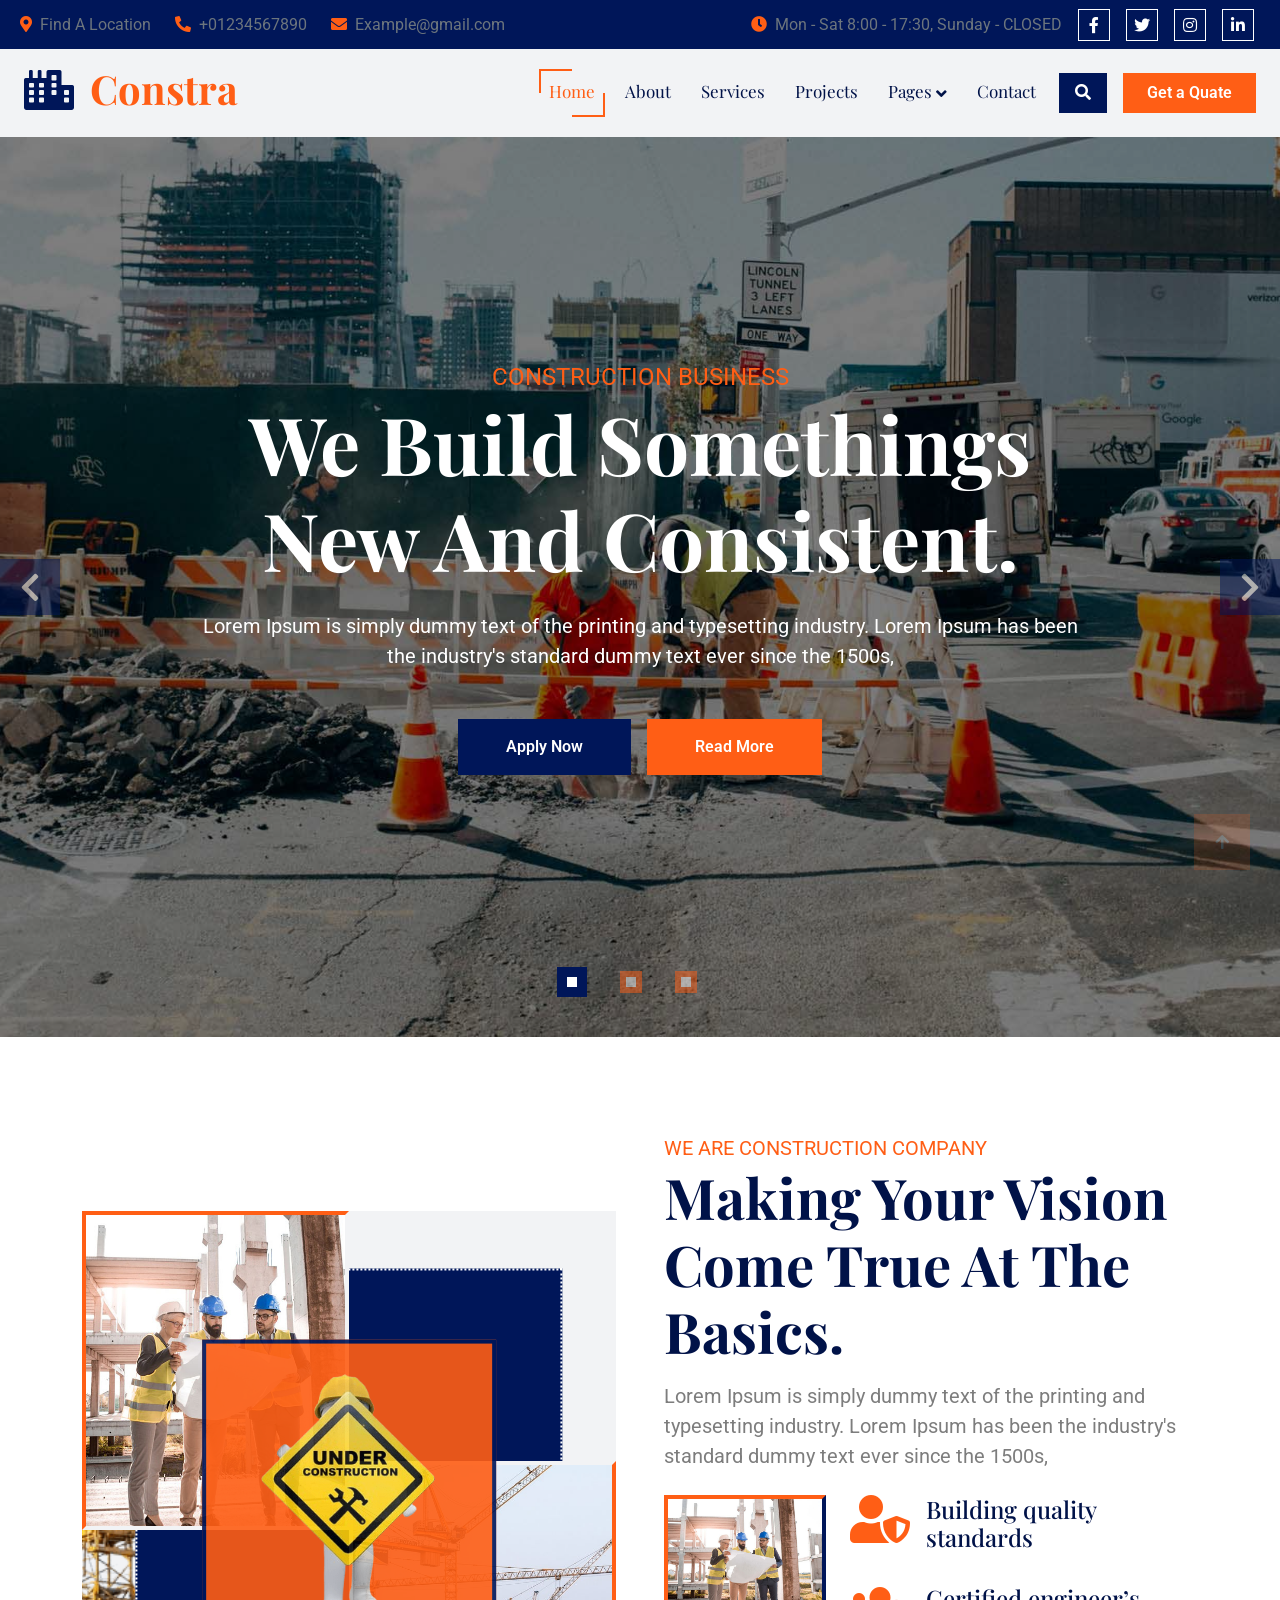
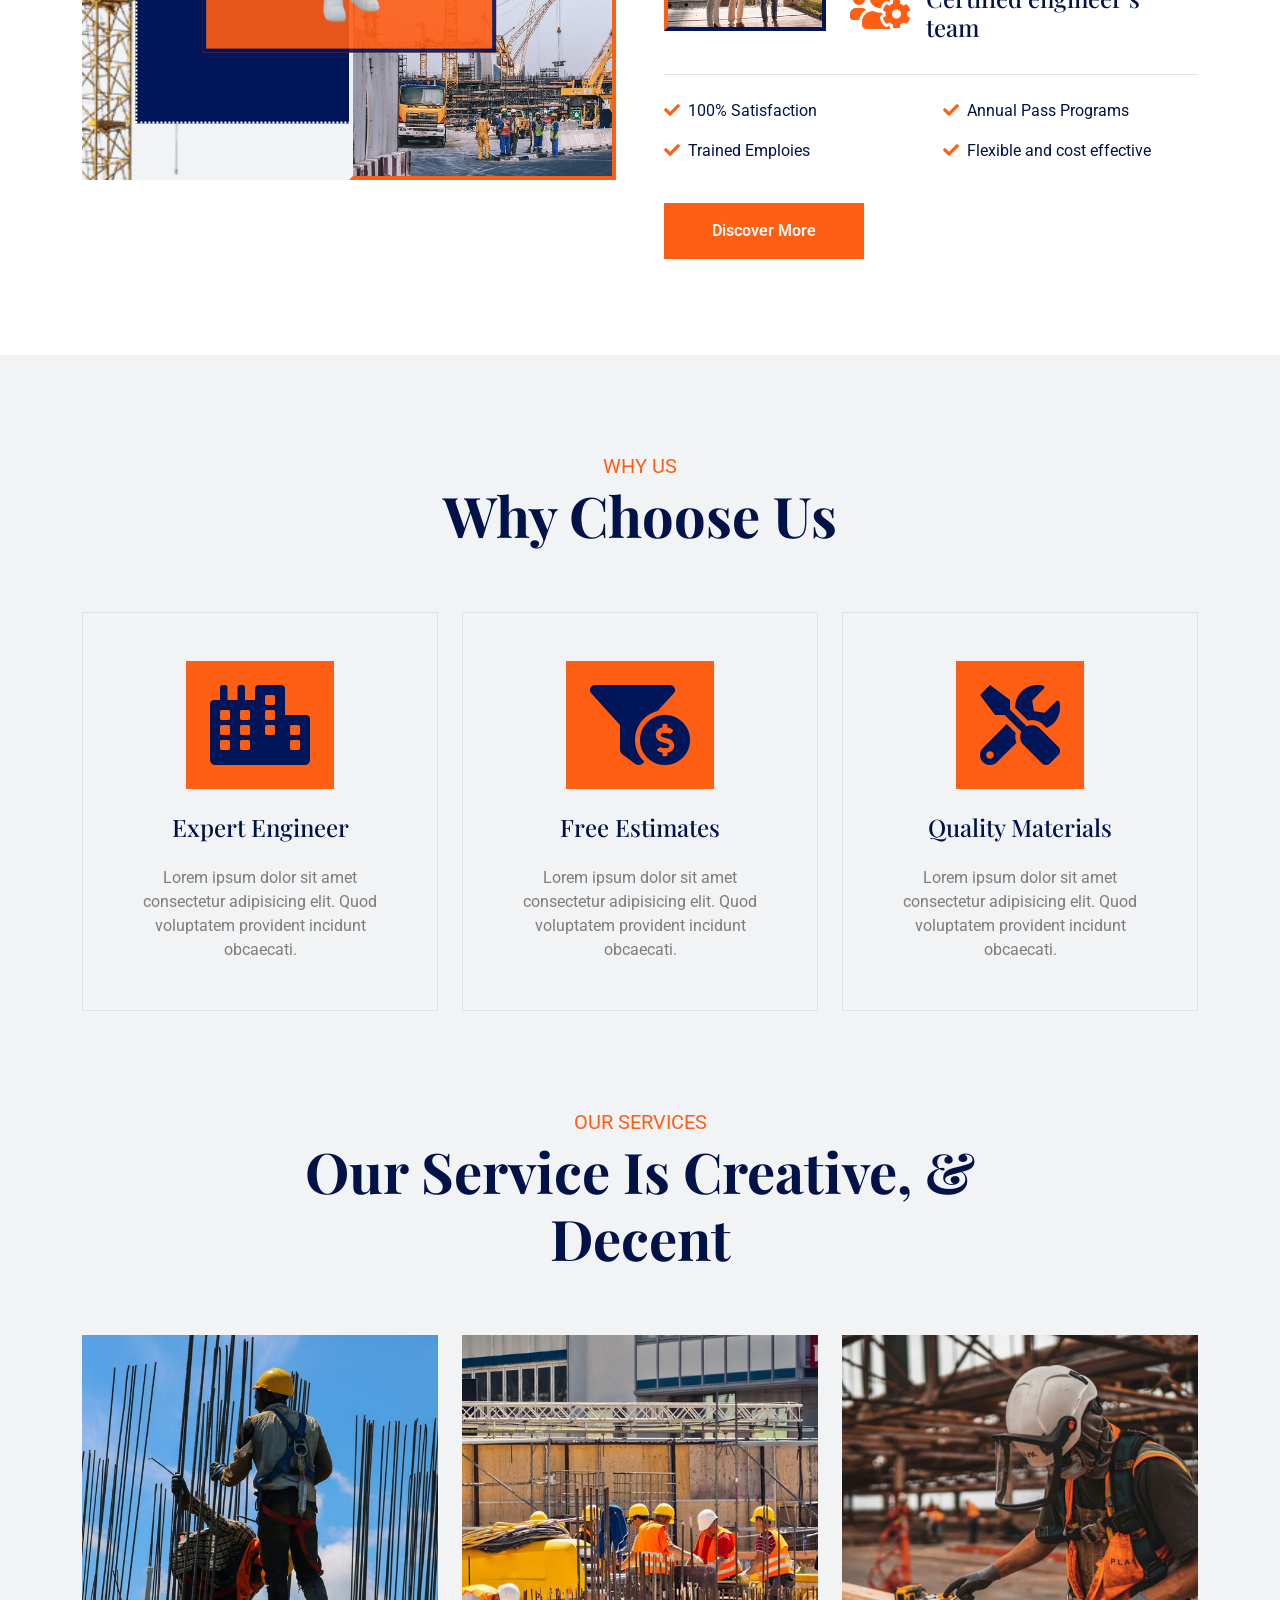
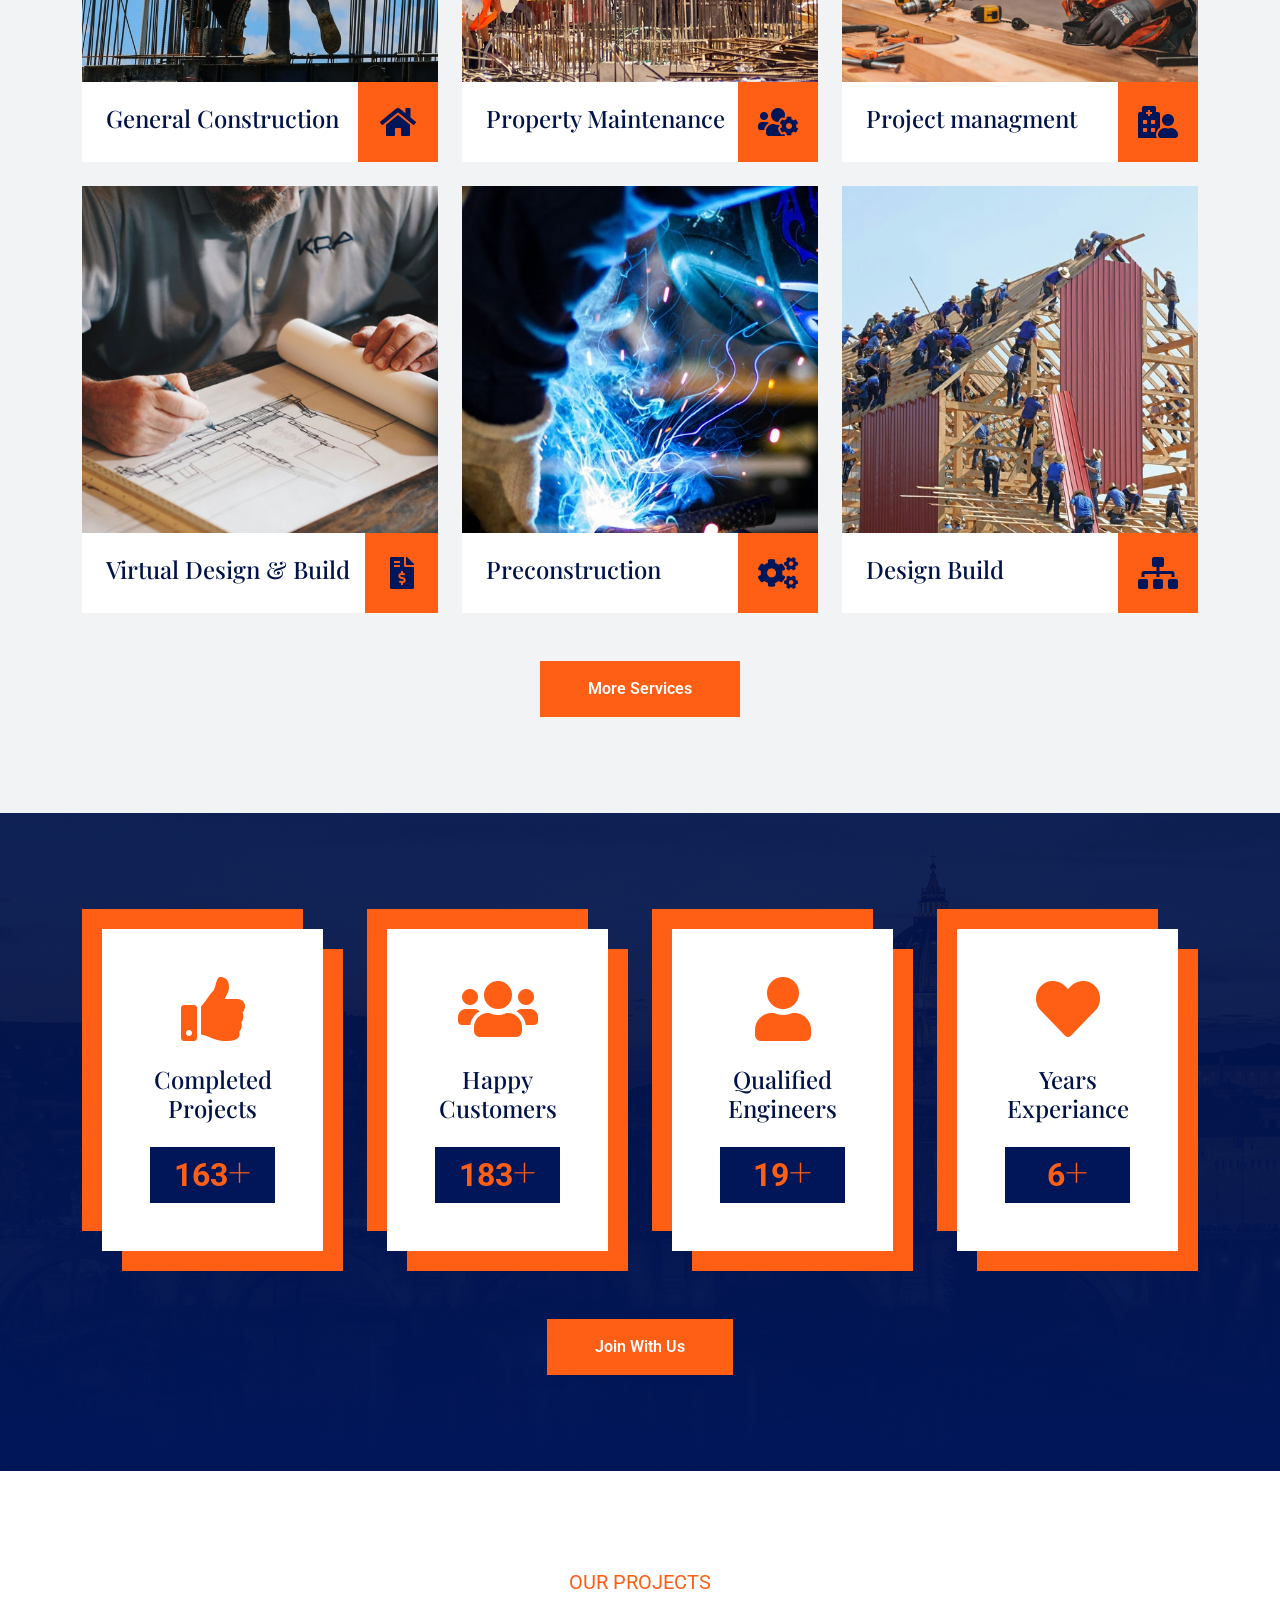
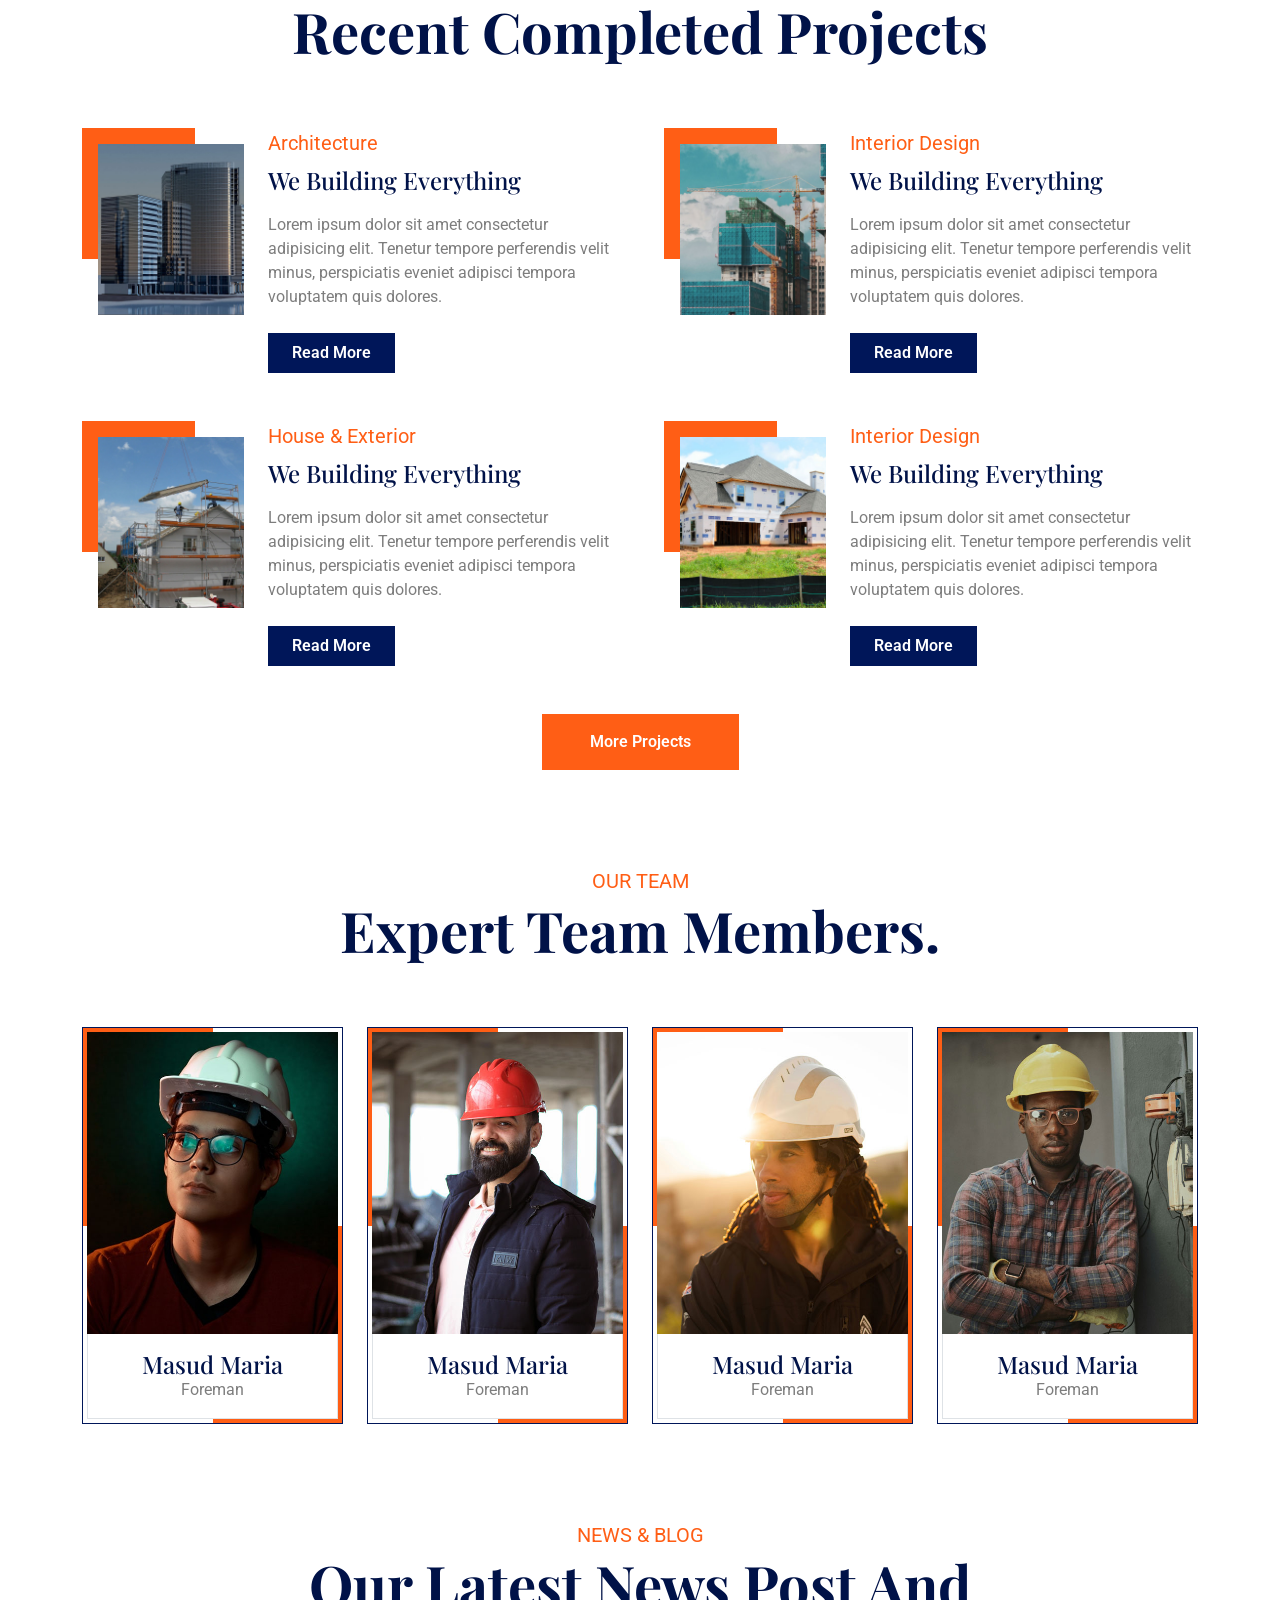
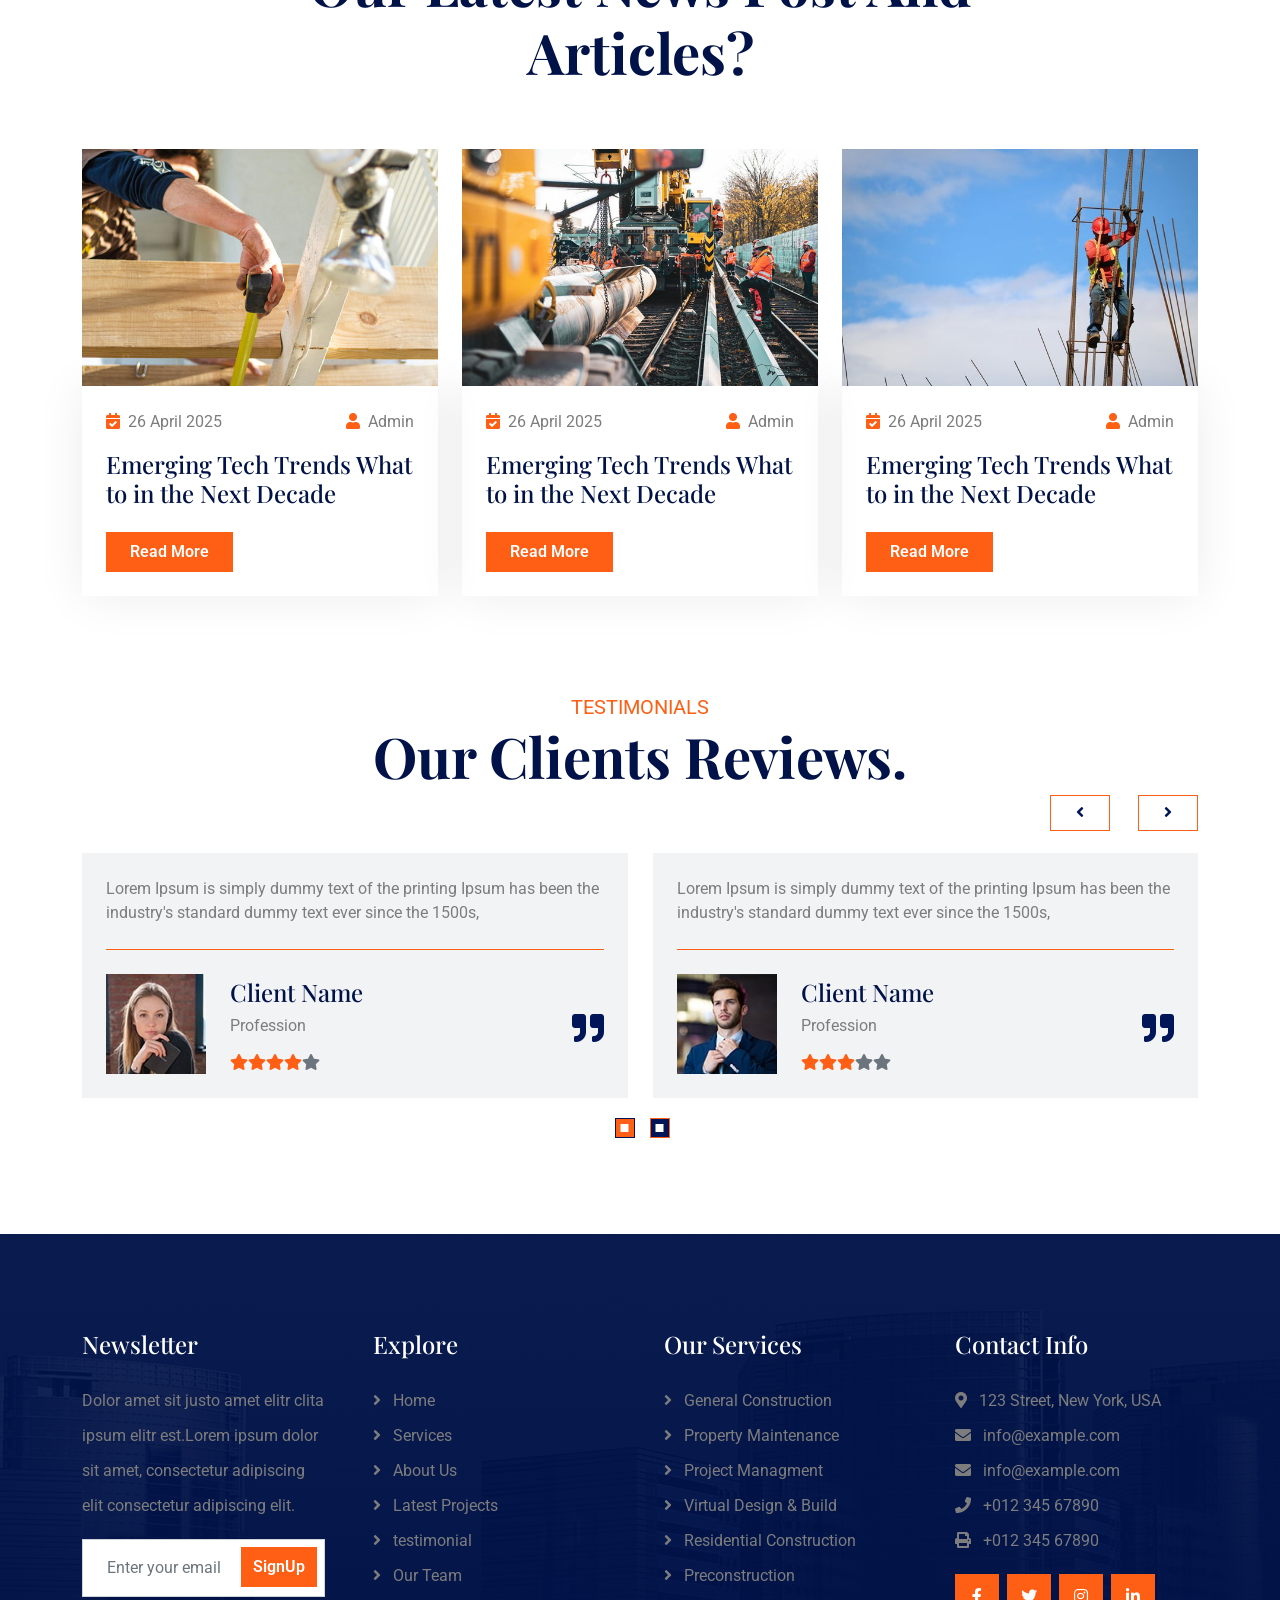
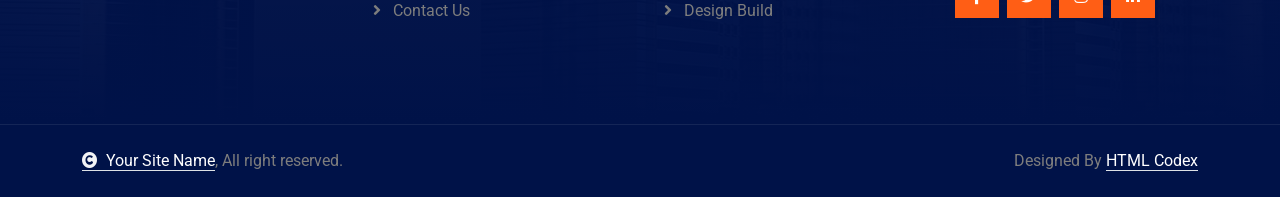
==== commit 9ce2342e: "Update index.html" ====
--- a/index.html
+++ b/index.html
@@ -3,7 +3,7 @@
 
     <head>
         <meta charset="utf-8">
-        <title>Constra - Building Construction Website Template</title>
+        <title>Natiri Construction</title>
         <meta content="width=device-width, initial-scale=1.0" name="viewport">
         <meta content="" name="keywords">
         <meta content="" name="description">
@@ -945,4 +945,5 @@
     <script src="js/main.js"></script>
     </body>
 
-</html>+
+</html>
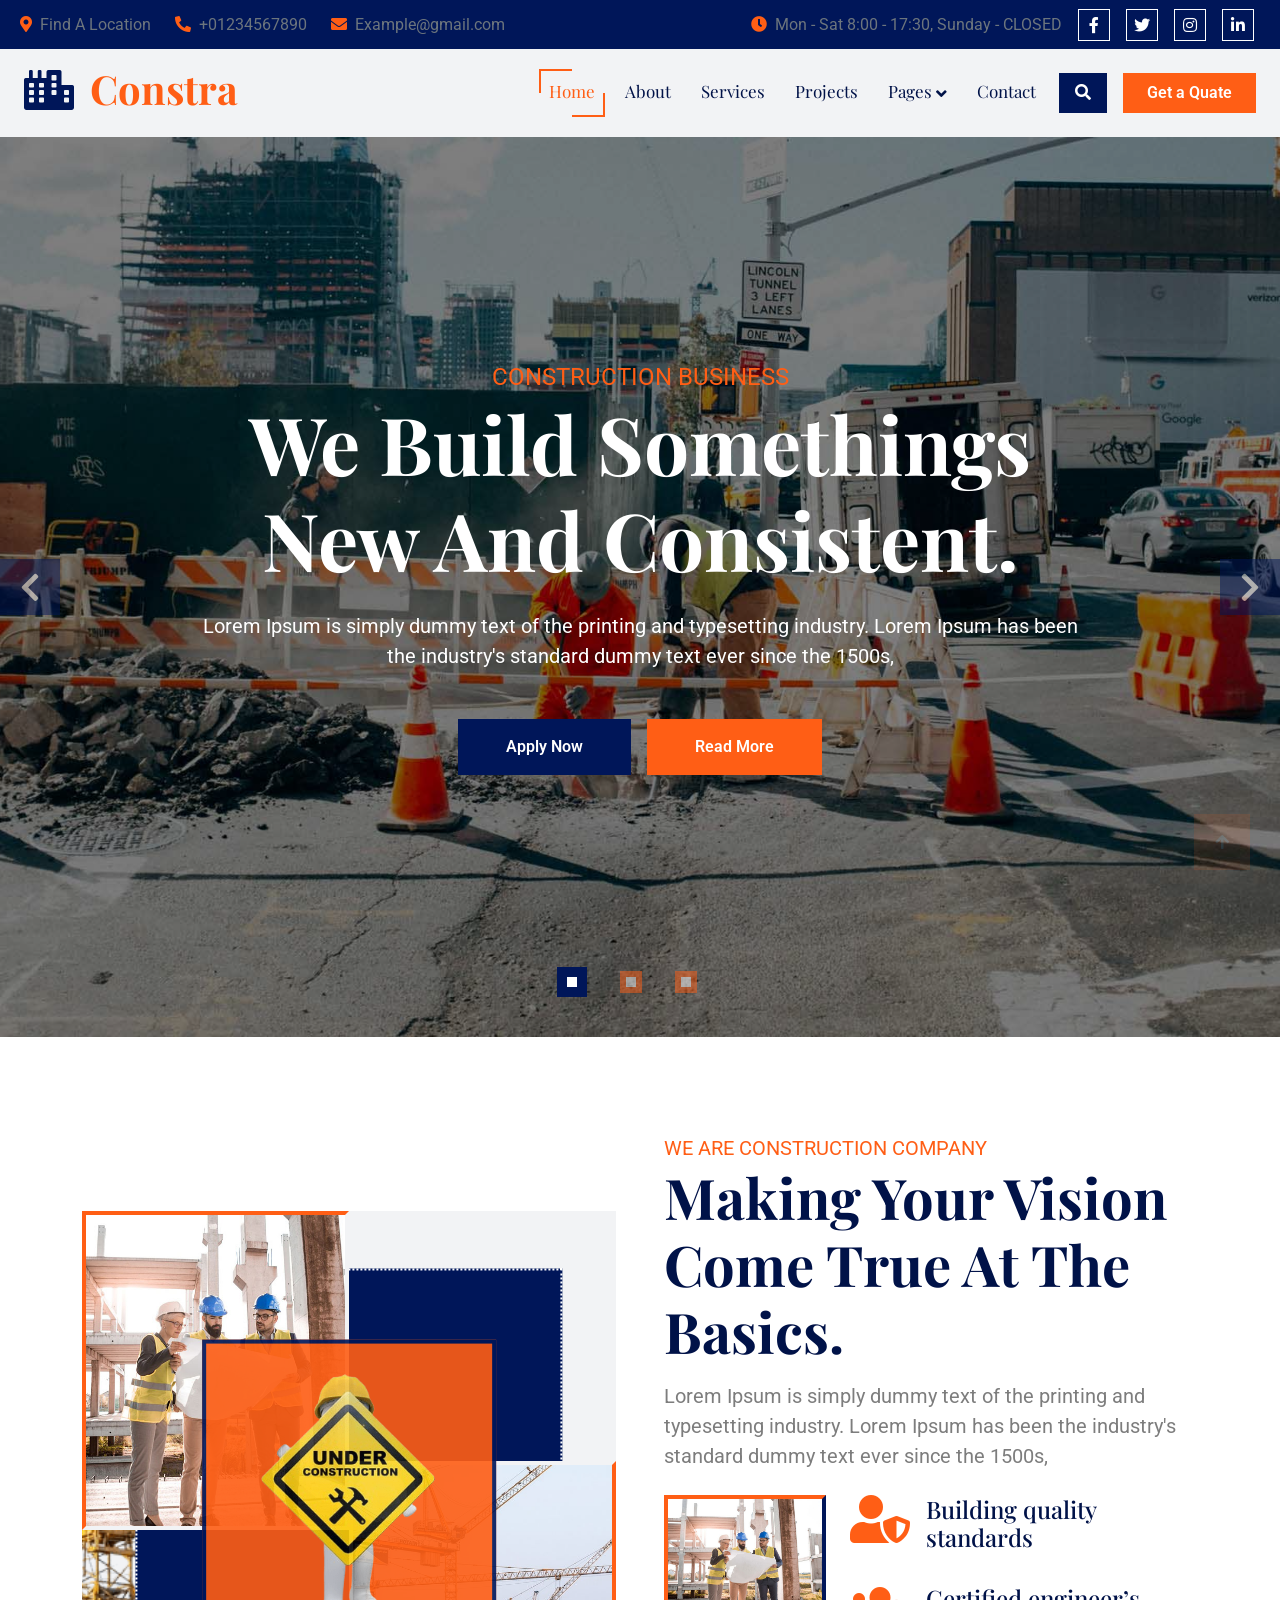
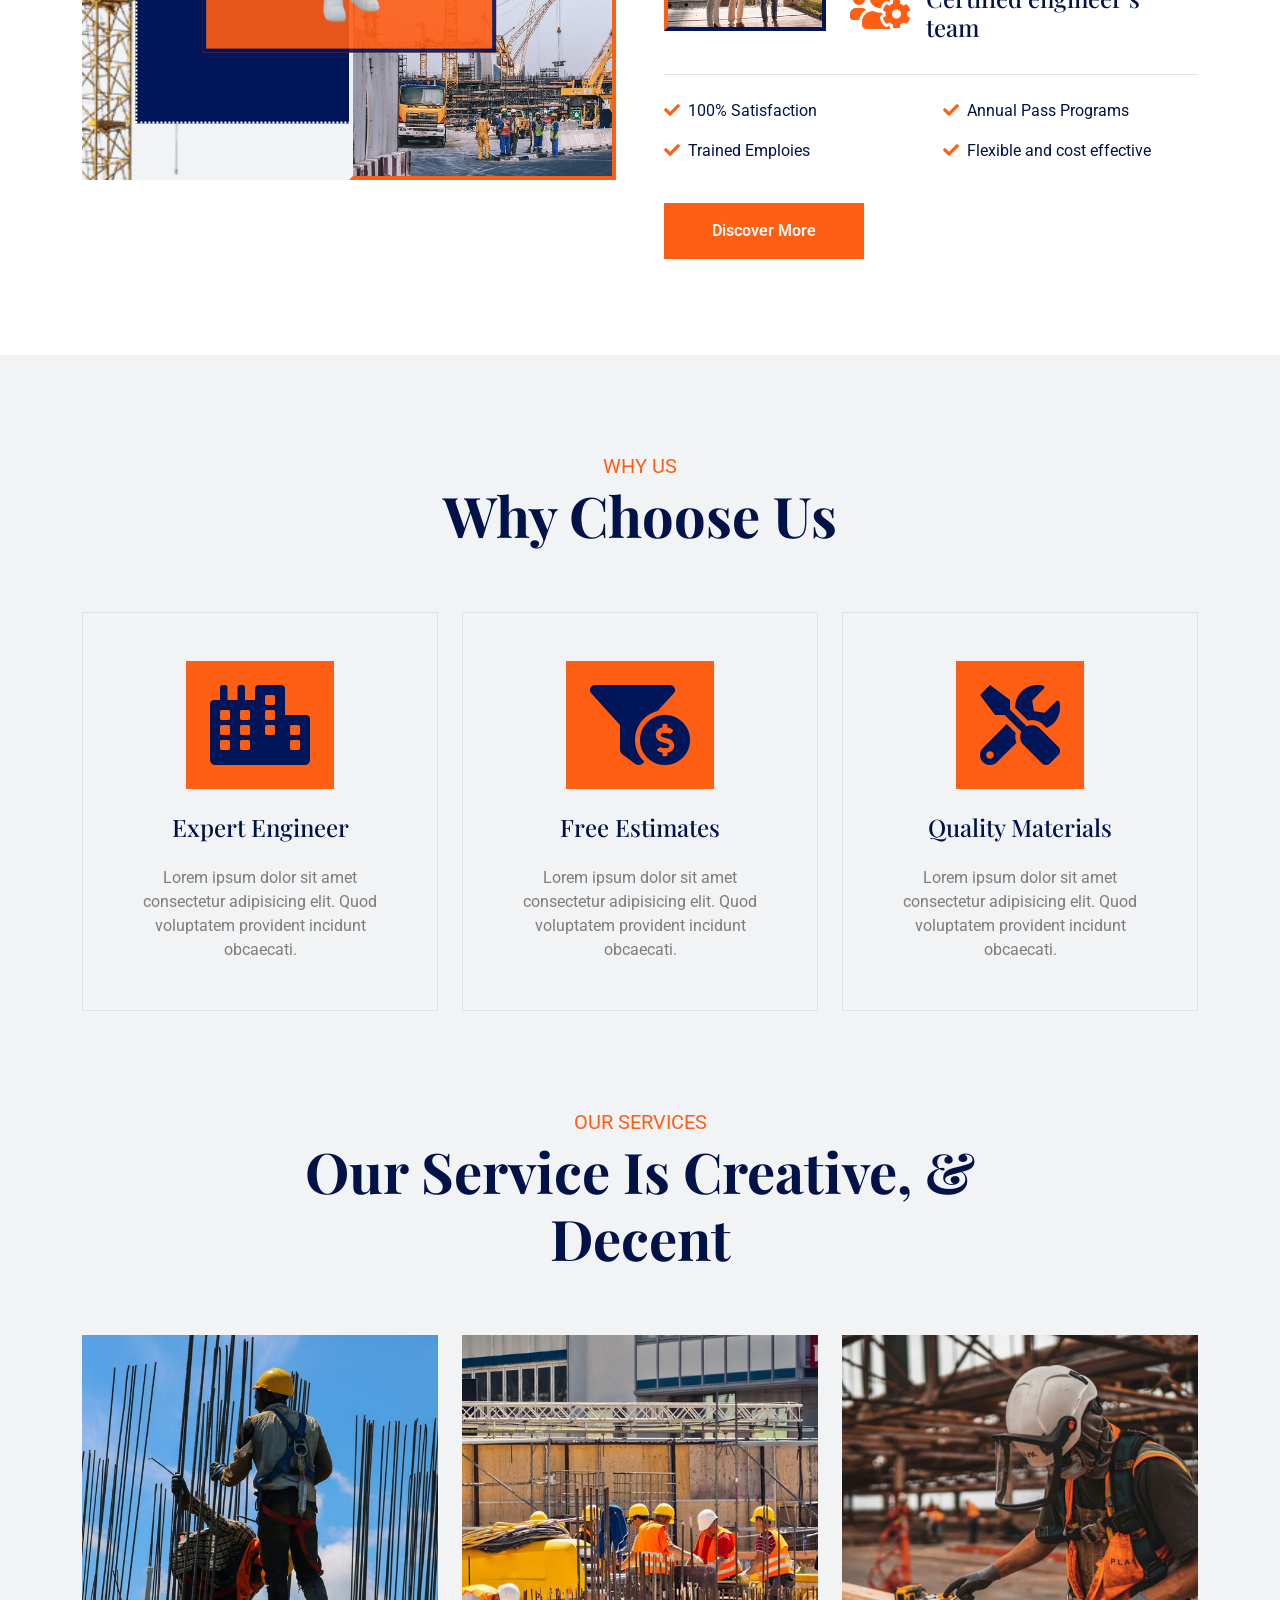
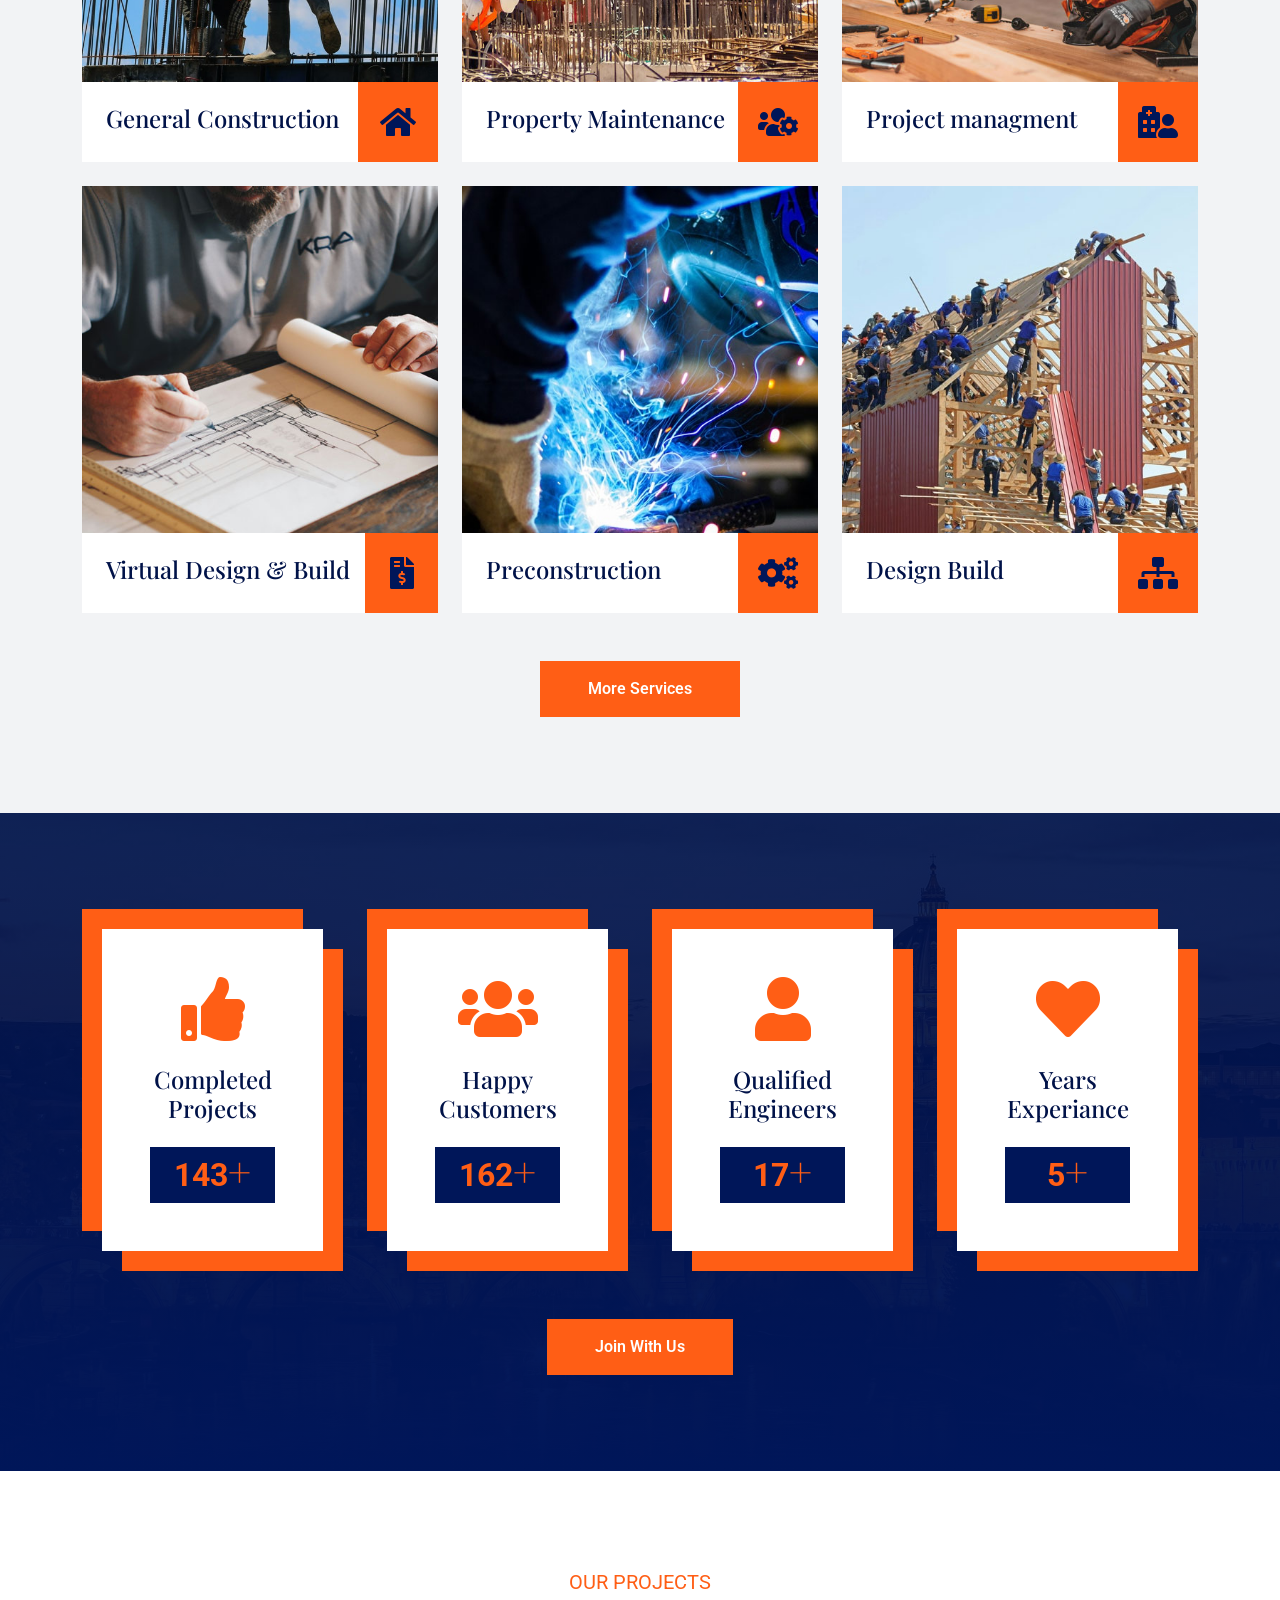
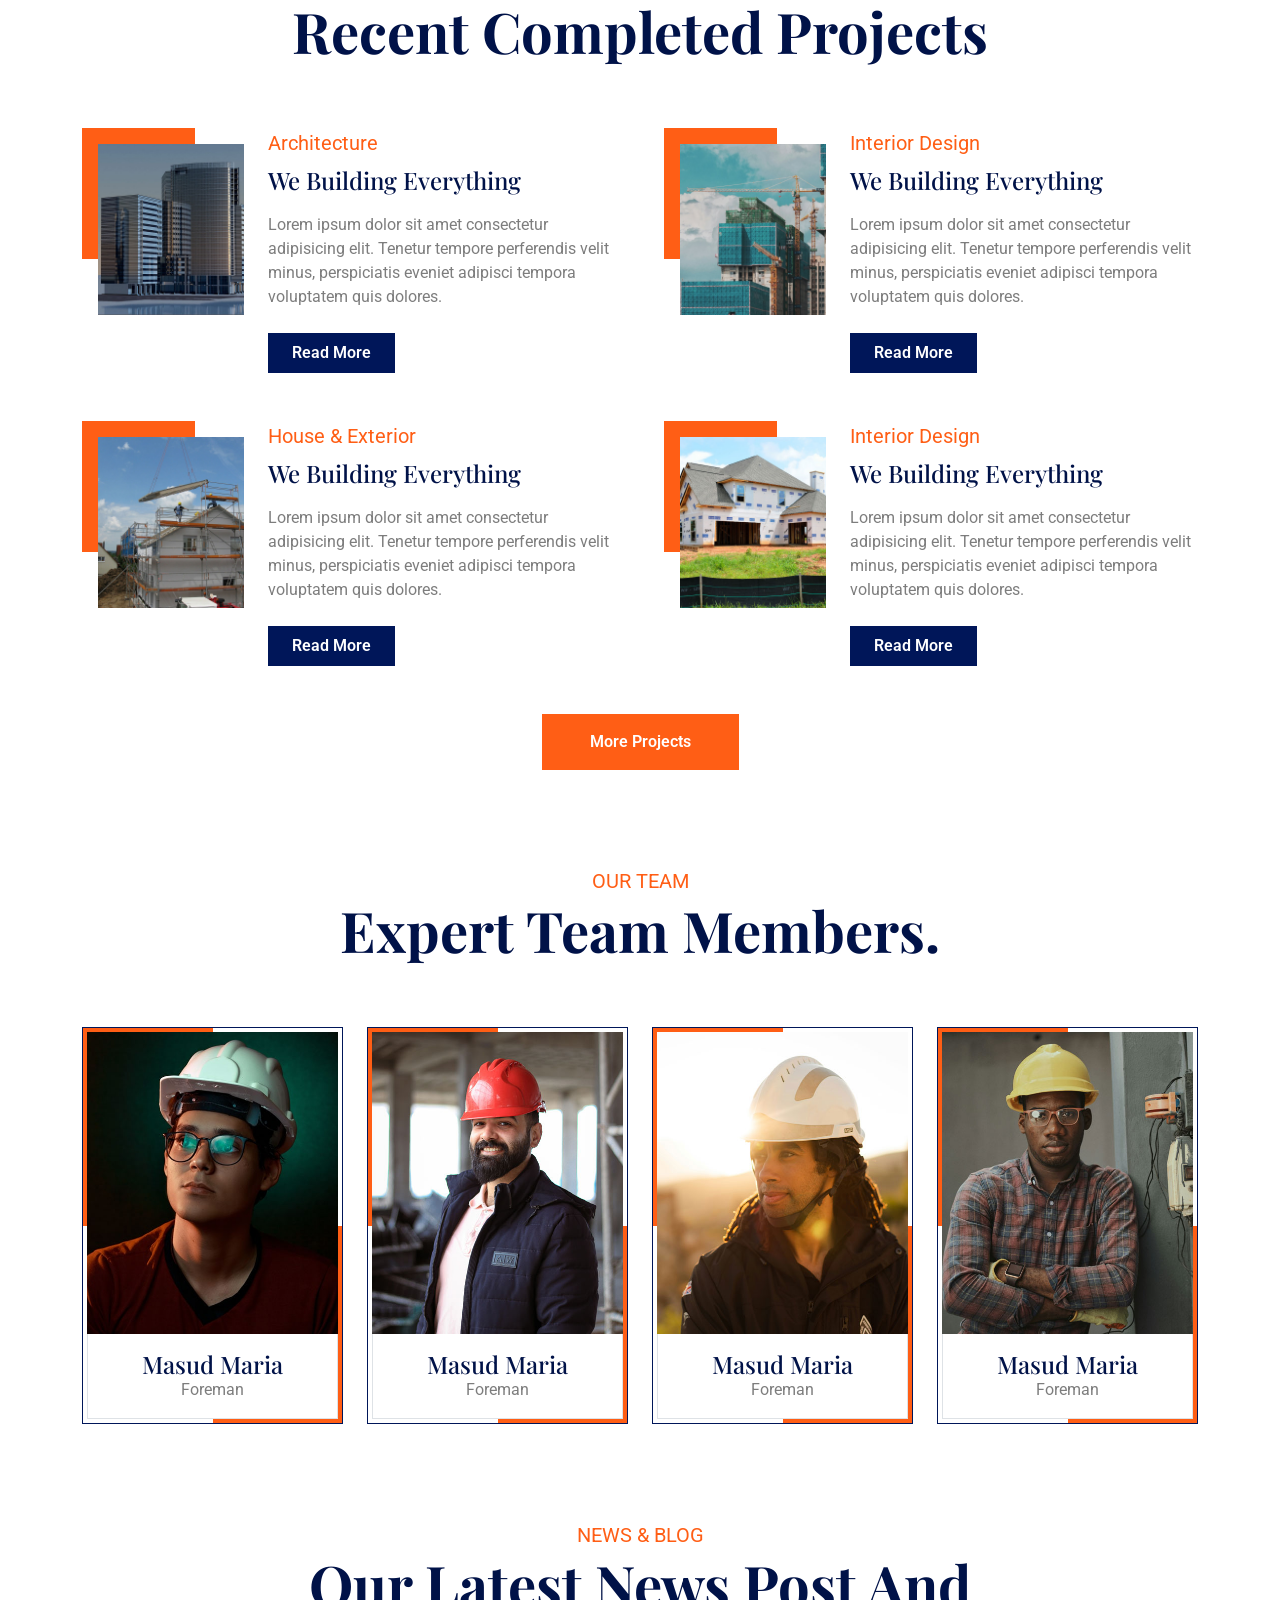
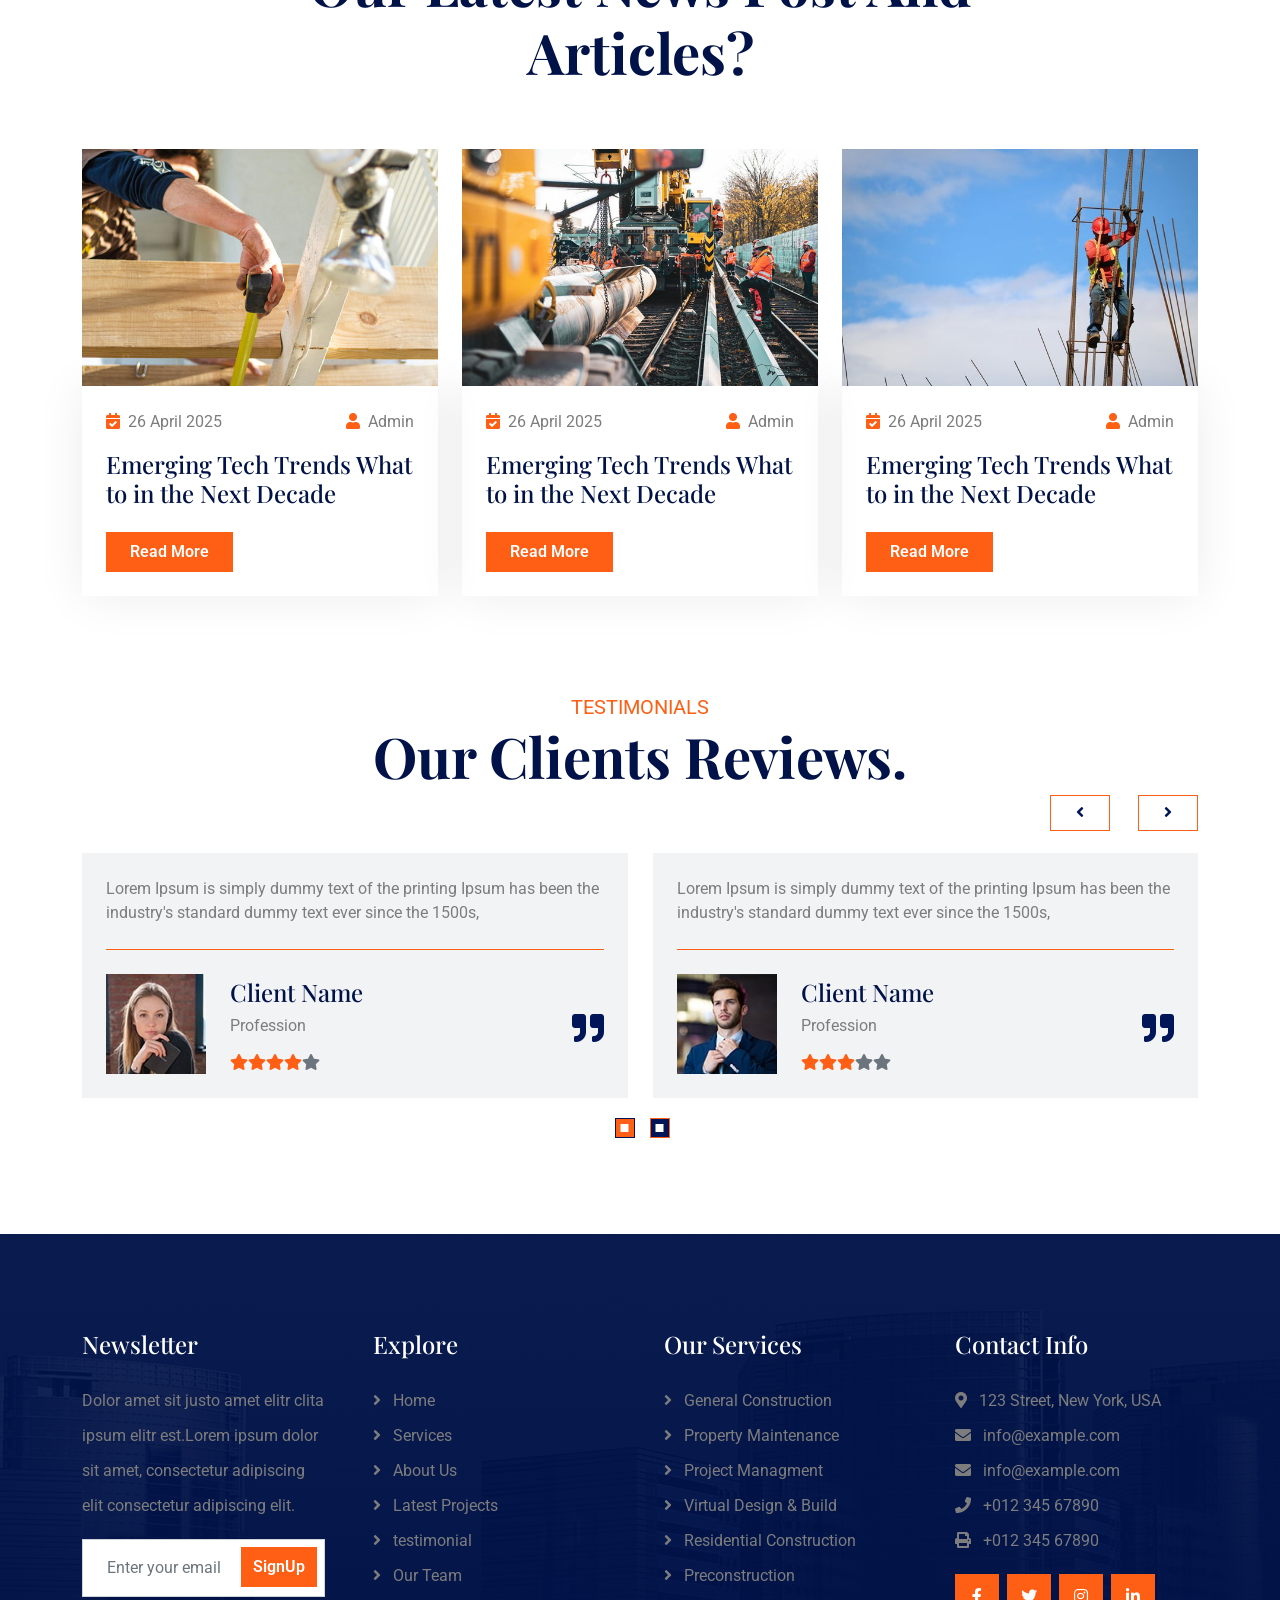
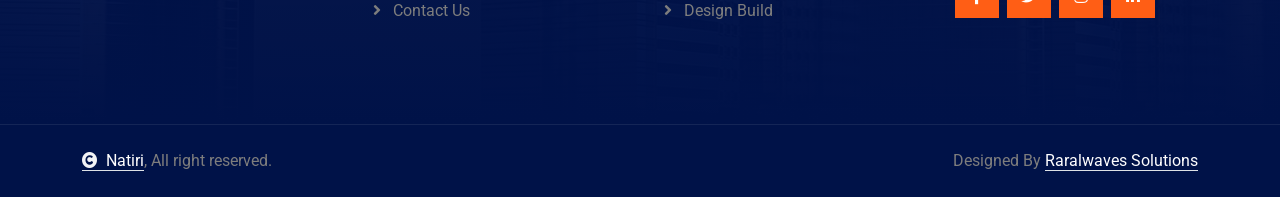
==== commit fbb59330: "Update index.html" ====
--- a/index.html
+++ b/index.html
@@ -912,13 +912,11 @@
             <div class="container">
                 <div class="row g-4 align-items-center">
                     <div class="col-md-6 text-center text-md-start mb-md-0">
-                        <span class="text-body"><a href="#" class="border-bottom text-white"><i class="fas fa-copyright text-light me-2"></i>Your Site Name</a>, All right reserved.</span>
+                        <span class="text-body"><a href="#" class="border-bottom text-white"><i class="fas fa-copyright text-light me-2"></i>Natiri</a>, All right reserved.</span>
                     </div>
                     <div class="col-md-6 text-center text-md-end text-body">
-                        <!--/*** This template is free as long as you keep the below author’s credit link/attribution link/backlink. ***/-->
-                        <!--/*** If you'd like to use the template without the below author’s credit link/attribution link/backlink, ***/-->
-                        <!--/*** you can purchase the Credit Removal License from "https://htmlcodex.com/credit-removal". ***/-->
-                        Designed By <a class="border-bottom text-white" href="https://htmlcodex.com">HTML Codex</a>
+                     
+                        Designed By <a class="border-bottom text-white" href="https://raralwavessolutions.co.ke/">Raralwaves Solutions</a>
                     </div>
                 </div>
             </div>
@@ -947,3 +945,4 @@
 
 
 </html>
+
